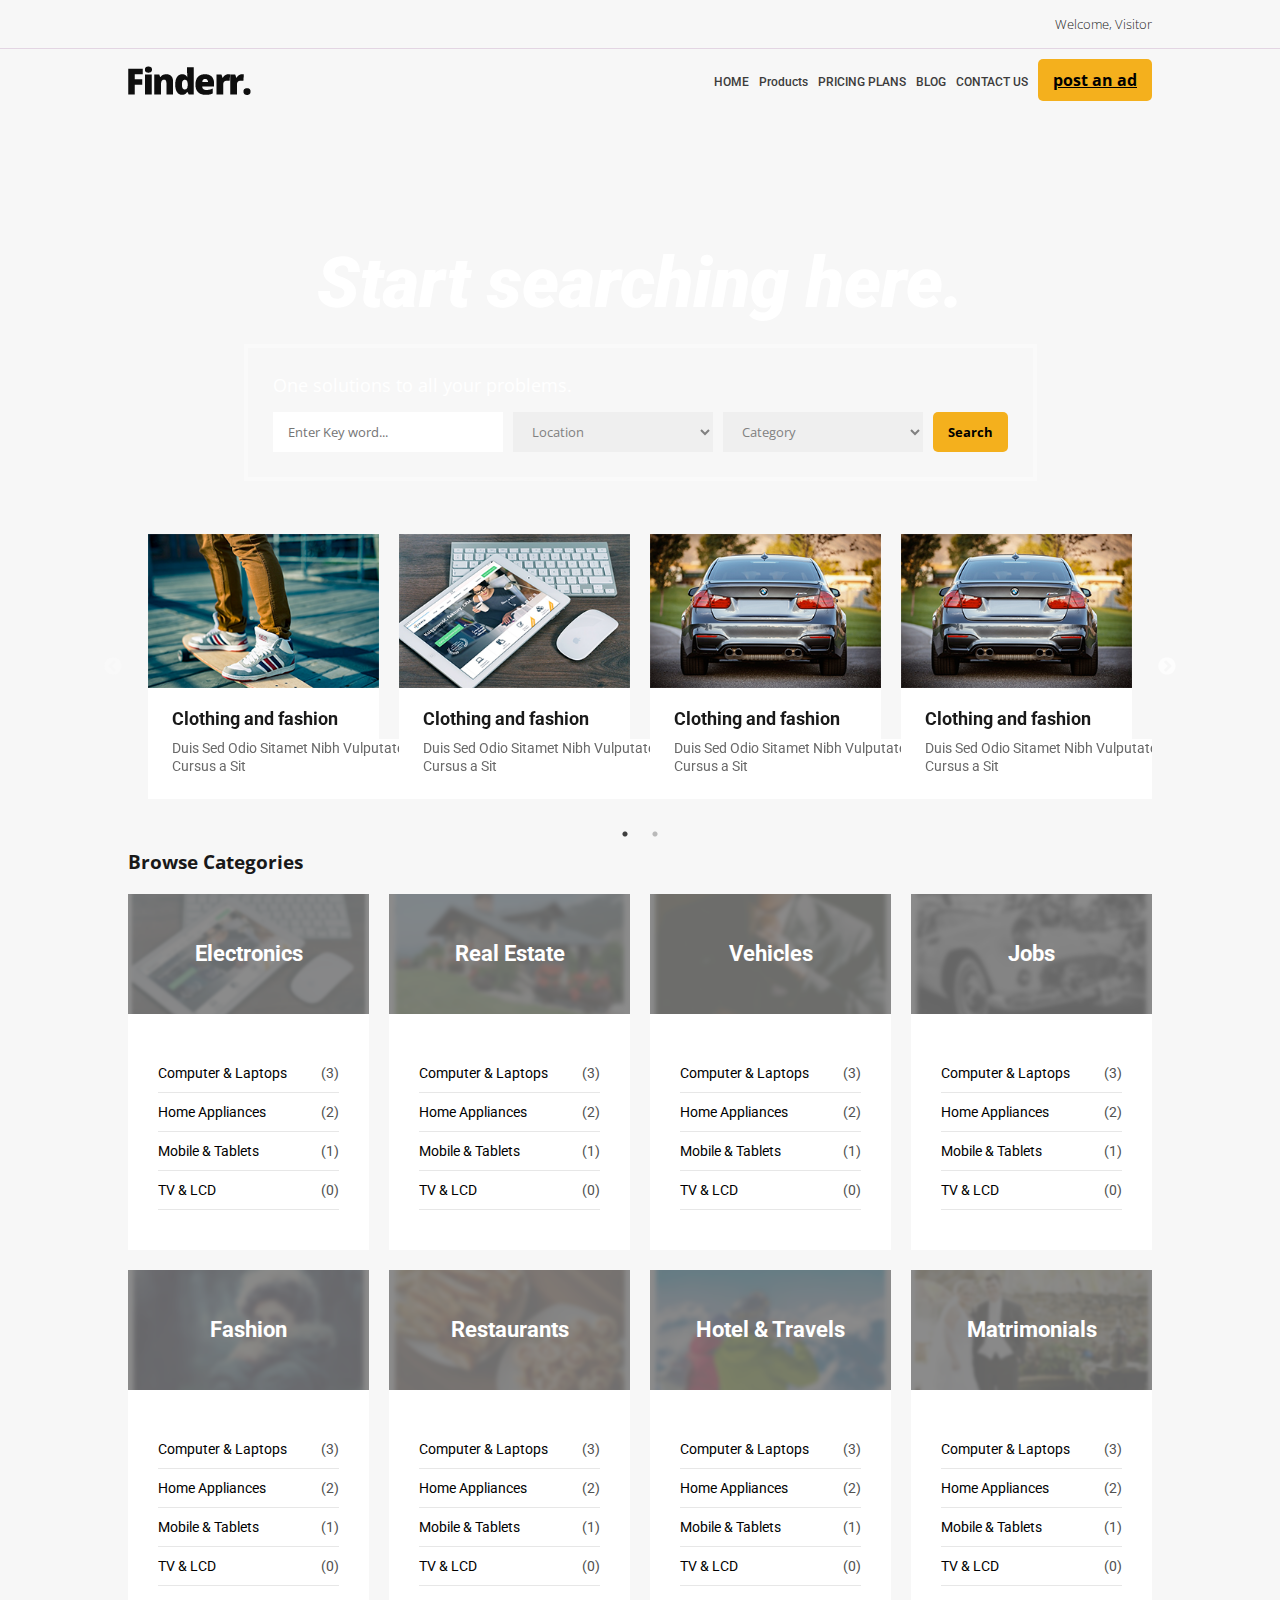
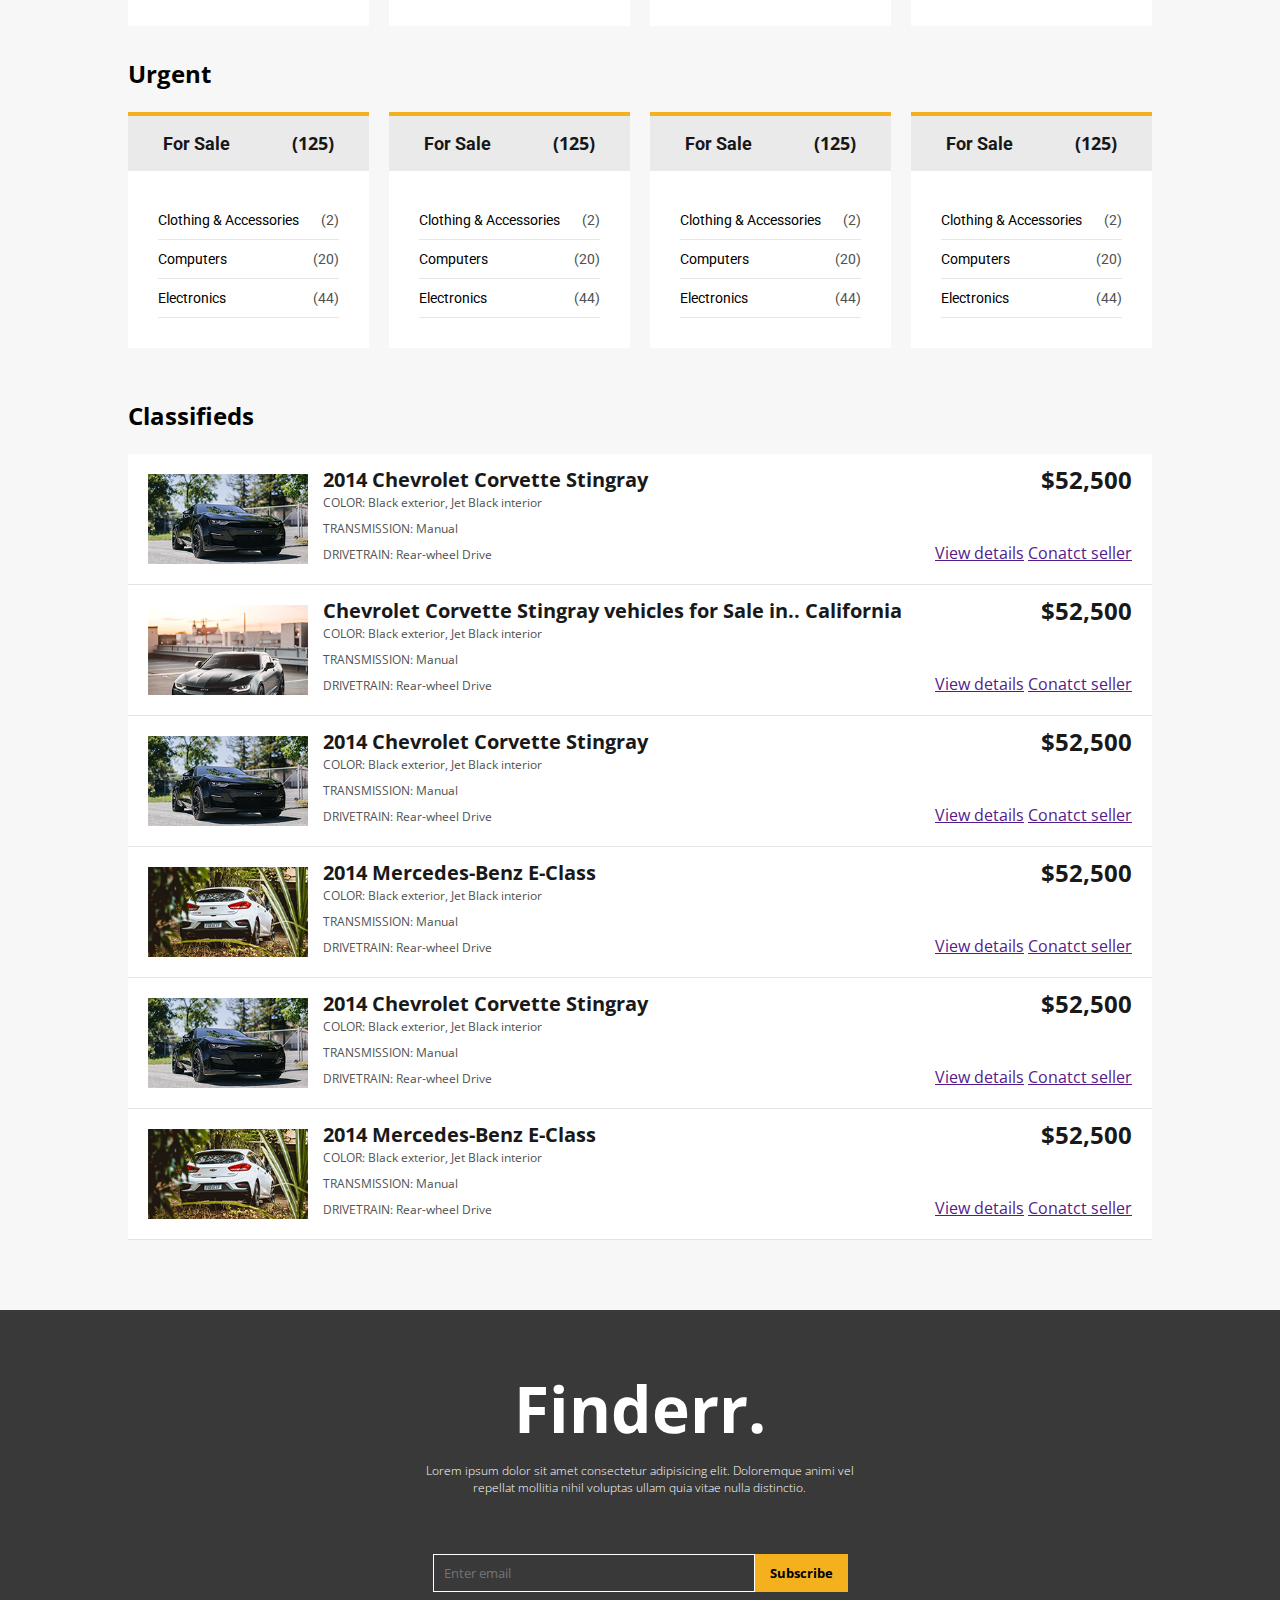
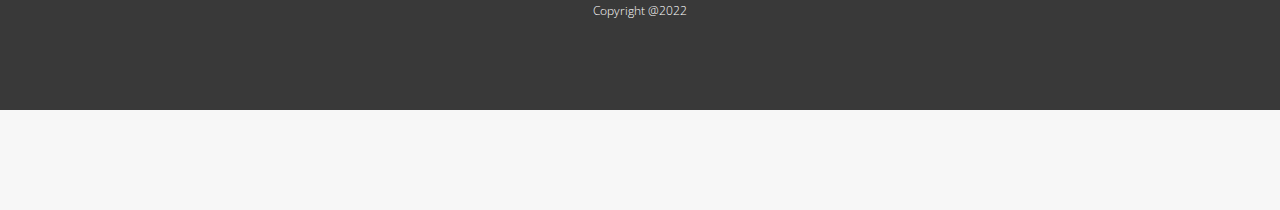
==== index.html @ 091711f7 "add contact us and pricing page" ====
<!DOCTYPE html>
<html lang="en">

<head>
    <meta charset="UTF-8">
    <meta http-equiv="X-UA-Compatible" content="IE=edge">
    <meta name="viewport" content="width=device-width, initial-scale=1.0">
    <link rel="stylesheet" href="https://cdnjs.cloudflare.com/ajax/libs/font-awesome/6.2.1/css/all.min.css"
        integrity="sha512-MV7K8+y+gLIBoVD59lQIYicR65iaqukzvf/nwasF0nqhPay5w/9lJmVM2hMDcnK1OnMGCdVK+iQrJ7lzPJQd1w=="
        crossorigin="anonymous" referrerpolicy="no-referrer" />
    <link rel="stylesheet" href="style.css">
    <link rel="preconnect" href="https://fonts.googleapis.com">
    <link rel="preconnect" href="https://fonts.gstatic.com" crossorigin>
    <link href="https://fonts.googleapis.com/css2?family=Open+Sans:ital,wght@0,400;0,700;1,700&display=swap"
        rel="stylesheet">
    <link rel="preconnect" href="https://fonts.googleapis.com">
    <link rel="preconnect" href="https://fonts.gstatic.com" crossorigin>
    <link
        href="https://fonts.googleapis.com/css2?family=Open+Sans:ital,wght@0,400;0,700;1,700&family=Roboto:ital,wght@0,400;0,500;1,900&display=swap"
        rel="stylesheet">
    <link rel="stylesheet" type="text/css" href="slick/slick.css" />
    <link rel="stylesheet" type="text/css" href="slick/slick-theme.css" />
    <link rel="stylesheet" href="https://cdnjs.cloudflare.com/ajax/libs/font-awesome/6.2.1/css/all.min.css" integrity="sha512-MV7K8+y+gLIBoVD59lQIYicR65iaqukzvf/nwasF0nqhPay5w/9lJmVM2hMDcnK1OnMGCdVK+iQrJ7lzPJQd1w==" crossorigin="anonymous" referrerpolicy="no-referrer" />
    <script src="script.js"></script>
    <title>Document</title>
</head>

<body>
    <header class="">
        <div class="upperHeader flex container flexCenter">
            <div class="icons flex flexgap10">
                <a href=""><i class="fa-brands fa-facebook-f"></i></a>
                <a href=""><i class="fa-brands fa-twitter"></i></a>
                <a href=""><i class="fa-brands fa-google-plus-g"></i></a>
                <a href=""><i class="fa-brands fa-linkedin-in"></i></a>
                <a href=""><i class="fa-brands fa-instagram"></i></a>
                <a href=""><i class="fa-brands fa-youtube"></i></a>
            </div>
            <div class="actions flex flexgap10 flexCenter">
                <span>Welcome, Visitor</span>
            </div>
        </div>
        <hr>
        <div class="bottomHeader flex container flexCenter">
            <img src="./images/Classified.png" alt="">
            <nav class="flex flexgap10 flexCenter">
                <ul class="flex liststyleNone flexgap10">
                    <li><a href="index.html">HOME</a></li>
                    <li><a href="products.html">Products</a></li>
                    <li><a href="pricingPlans.html">PRICING PLANS</a></li>
                    <li><a href="./blog.html">BLOG</a></li>
                    <li><a href="./contactUs.html">CONTACT US</a></li>
                </ul>
                <a class="primaryButton" href="./postAnAd.html">post an ad</a>
            </nav>
        </div>
    </header>
    <div class="banner">
        <h1>Start searching here.</h1>
        <div>
            <h4>One solutions to all your problems.</h4>
            <div class="flex flexgap10">
                <input placeholder="Enter Key word..." type="text">
                <select aria-placeholder="" name="" id="">
                    <option value="" selected>Location</option>
                </select>
                <select aria-placeholder="" name="" id="">
                    <option value="" selected>Category</option>
                </select>
                <button class="primaryButton">Search</button>
            </div>
        </div>
    </div>
    <div class="sliderContainer container">
        <div class="single-item">
            <div>
                <img src="./images/Layer 281.png" alt="">
                <h3>Clothing and fashion</h3>
                <p>Duis Sed Odio Sitamet Nibh Vulputate Cursus a Sit </p>
            </div>
            <div>
                <img src="./images/Layer 283.png" alt="">
                <h3>Clothing and fashion</h3>
                <p>Duis Sed Odio Sitamet Nibh Vulputate Cursus a Sit </p>
            </div>
            <div>
                <img src="./images/Layer 284.png" alt="">
                <h3>Clothing and fashion</h3>
                <p>Duis Sed Odio Sitamet Nibh Vulputate Cursus a Sit </p>
            </div>

            <div>
                <img src="./images/Layer 284.png" alt="">
                <h3>Clothing and fashion</h3>
                <p>Duis Sed Odio Sitamet Nibh Vulputate Cursus a Sit </p>
            </div>

            <div>
                <img src="./images/Layer 284.png" alt="">
                <h3>Clothing and fashion</h3>
                <p>Duis Sed Odio Sitamet Nibh Vulputate Cursus a Sit </p>
            </div>
        </div>
    </div>

    <div class="categories container">
        <h3>Browse Categories</h3>
        <div class="items">
            <div class="item">
                <div>
                    <div class="blur"></div>
                    Electronics
                </div>
                <h4>Computer & Laptops<span>(3)</span></h4>
                <h4>Home Appliances<span>(2)</span></h4>
                <h4>Mobile & Tablets<span>(1)</span></h4>
                <h4>TV & LCD<span>(0)</span></h4>
            </div>
            <div class="item">
                <div>
                    <div class="blur"></div>
                    Real Estate
                </div>
                <h4>Computer & Laptops<span>(3)</span></h4>
                <h4>Home Appliances<span>(2)</span></h4>
                <h4>Mobile & Tablets<span>(1)</span></h4>
                <h4>TV & LCD<span>(0)</span></h4>
            </div>
            <div class="item">
                <div>
                    <div class="blur"></div>
                    Vehicles
                </div>
                <h4>Computer & Laptops<span>(3)</span></h4>
                <h4>Home Appliances<span>(2)</span></h4>
                <h4>Mobile & Tablets<span>(1)</span></h4>
                <h4>TV & LCD<span>(0)</span></h4>
            </div>
            <div class="item">
                <div>
                    <div class="blur"></div>
                    Jobs
                </div>
                <h4>Computer & Laptops<span>(3)</span></h4>
                <h4>Home Appliances<span>(2)</span></h4>
                <h4>Mobile & Tablets<span>(1)</span></h4>
                <h4>TV & LCD<span>(0)</span></h4>
            </div>
            <div class="item">
                <div>
                    <div class="blur"></div>
                    Fashion
                </div>
                <h4>Computer & Laptops<span>(3)</span></h4>
                <h4>Home Appliances<span>(2)</span></h4>
                <h4>Mobile & Tablets<span>(1)</span></h4>
                <h4>TV & LCD<span>(0)</span></h4>
            </div>
            <div class="item">
                <div>
                    <div class="blur"></div>
                    Restaurants
                </div>
                <h4>Computer & Laptops<span>(3)</span></h4>
                <h4>Home Appliances<span>(2)</span></h4>
                <h4>Mobile & Tablets<span>(1)</span></h4>
                <h4>TV & LCD<span>(0)</span></h4>
            </div>
            <div class="item">
                <div>
                    <div class="blur"></div>
                    Hotel & Travels
                </div>
                <h4>Computer & Laptops<span>(3)</span></h4>
                <h4>Home Appliances<span>(2)</span></h4>
                <h4>Mobile & Tablets<span>(1)</span></h4>
                <h4>TV & LCD<span>(0)</span></h4>
            </div>
            <div class="item">
                <div>
                    <div class="blur"></div>
                    Matrimonials
                </div>
                <h4>Computer & Laptops<span>(3)</span></h4>
                <h4>Home Appliances<span>(2)</span></h4>
                <h4>Mobile & Tablets<span>(1)</span></h4>
                <h4>TV & LCD<span>(0)</span></h4>
            </div>
        </div>
  
        
    </div>
    <div class="urgent container">
        <h3>Urgent</h3>
        <div class="items">
          <div>
            <h4>For Sale<span>(125)</span></h4>
            <h5>Clothing & Accessories<span>(2)</span></h5>
            <h5>Computers<span>(20)</span></h5>
            <h5>Electronics<span>(44)</span></h5>
          </div>
          <div>
            <h4>For Sale<span>(125)</span></h4>
            <h5>Clothing & Accessories<span>(2)</span></h5>
            <h5>Computers<span>(20)</span></h5>
            <h5>Electronics<span>(44)</span></h5>
          </div>
          <div>
            <h4>For Sale<span>(125)</span></h4>
            <h5>Clothing & Accessories<span>(2)</span></h5>
            <h5>Computers<span>(20)</span></h5>
            <h5>Electronics<span>(44)</span></h5>
          </div>
          <div>
            <h4>For Sale<span>(125)</span></h4>
            <h5>Clothing & Accessories<span>(2)</span></h5>
            <h5>Computers<span>(20)</span></h5>
            <h5>Electronics<span>(44)</span></h5>
          </div>
        </div>
    </div>

    <div class="classifieds container">
<div class="classifiedsHeader">
   <h4>Classifieds</h4> 
</div>
<div class="items">
    <div>
        <img src="./images/giorgio-trovato-DLU_5_bfAyA-unsplash.png" alt="">
        <div class="description">
            <h5>2014 Chevrolet Corvette Stingray</h5>
            <span>COLOR: Black exterior, Jet Black interior</span>
            <span>TRANSMISSION: Manual</span>
            <span>DRIVETRAIN: Rear-wheel Drive</span>
        </div>
        <div class="details">
            <span class="">$52,500</span>
            <div class="rates">
                <i class="fa-regular fa-star"></i>
                <i class="fa-regular fa-star"></i>
                <i class="fa-regular fa-star"></i>
            </div>
            <div class="links">
                <a href="">View details</a>
                <a href="">Conatct seller</a>
            </div>
        </div>
    </div>
    <div>
        <img src="./images/martin-katler-0Sm-GWb_Zzw-unsplash.png" alt="">
        <div class="description">
            <h5>Chevrolet Corvette Stingray vehicles for Sale in.. California</h5>
            <span>COLOR: Black exterior, Jet Black interior</span>
            <span>TRANSMISSION: Manual</span>
            <span>DRIVETRAIN: Rear-wheel Drive</span>
        </div>
        <div class="details">
            <span class="">$52,500</span>
            <div class="rates">
                <i class="fa-regular fa-star"></i>
                <i class="fa-regular fa-star"></i>
                <i class="fa-regular fa-star"></i>
            </div>
            <div class="links">
                <a href="">View details</a>
                <a href="">Conatct seller</a>
            </div>
        </div>
    </div>
    <div>
        <img src="./images/giorgio-trovato-DLU_5_bfAyA-unsplash.png" alt="">
        <div class="description">
            <h5>2014 Chevrolet Corvette Stingray</h5>
            <span>COLOR: Black exterior, Jet Black interior</span>
            <span>TRANSMISSION: Manual</span>
            <span>DRIVETRAIN: Rear-wheel Drive</span>
        </div>
        <div class="details">
            <span class="">$52,500</span>
            <div class="rates">
                <i class="fa-regular fa-star"></i>
                <i class="fa-regular fa-star"></i>
                <i class="fa-regular fa-star"></i>
            </div>
            <div class="links">
                <a href="">View details</a>
                <a href="">Conatct seller</a>
            </div>
        </div>
    </div>
    <div>
        <img src="./images/mauricio-sabino-DATq_xdyFhQ-unsplash (1).png" alt="">
        <div class="description">
            <h5>2014 Mercedes-Benz E-Class</h5>
            <span>COLOR: Black exterior, Jet Black interior</span>
            <span>TRANSMISSION: Manual</span>
            <span>DRIVETRAIN: Rear-wheel Drive</span>
        </div>
        <div class="details">
            <span class="">$52,500</span>
            <div class="rates">
                <i class="fa-regular fa-star"></i>
                <i class="fa-regular fa-star"></i>
                <i class="fa-regular fa-star"></i>
            </div>
            <div class="links">
                <a href="">View details</a>
                <a href="">Conatct seller</a>
            </div>
        </div>
    </div>
    <div>
        <img src="./images/giorgio-trovato-DLU_5_bfAyA-unsplash.png" alt="">
        <div class="description">
            <h5>2014 Chevrolet Corvette Stingray</h5>
            <span>COLOR: Black exterior, Jet Black interior</span>
            <span>TRANSMISSION: Manual</span>
            <span>DRIVETRAIN: Rear-wheel Drive</span>
        </div>
        <div class="details">
            <span class="">$52,500</span>
            <div class="rates">
                <i class="fa-regular fa-star"></i>
                <i class="fa-regular fa-star"></i>
                <i class="fa-regular fa-star"></i>
                <i class="fa-solid fa-star"></i>
            </div>
            <div class="links">
                <a href="">View details</a>
                <a href="">Conatct seller</a>
            </div>
        </div>
    </div>
    <div>
        <img src="./images/mauricio-sabino-DATq_xdyFhQ-unsplash (1).png" alt="">
        <div class="description">
            <h5>2014 Mercedes-Benz E-Class</h5>
            <span>COLOR: Black exterior, Jet Black interior</span>
            <span>TRANSMISSION: Manual</span>
            <span>DRIVETRAIN: Rear-wheel Drive</span>
        </div>
        <div class="details">
            <span class="">$52,500</span>
            <div class="rates">
                <i class="fa-regular fa-star"></i>
                <i class="fa-regular fa-star"></i>
                <i class="fa-regular fa-star"></i>
            </div>
            <div class="links">
                <a href="">View details</a>
                <a href="">Conatct seller</a>
            </div>
        </div>
    </div>

</div>
    </div>
     <footer>

        <h1>Finderr.</h1>
        <p>Lorem ipsum dolor sit amet consectetur adipisicing elit. Doloremque animi vel repellat mollitia nihil voluptas ullam quia vitae nulla distinctio.</p>
        <div>
            <a href=""><i class="fa-brands fa-facebook-f"></i></a>
            <a href=""><i class="fa-brands fa-twitter"></i></a>
            <a href=""><i class="fa-brands fa-google-plus-g"></i></a>
            <a href=""><i class="fa-brands fa-linkedin-in"></i></a>
            <a href=""><i class="fa-brands fa-instagram"></i></a>
            <a href=""><i class="fa-brands fa-youtube"></i></a>
        </div>
        <div class="inputContainer">
            <input type="text" placeholder="Enter email">
            <button class="primaryButton">Subscribe</button>
        </div>
        <p>Copyright @2022</p>
     </footer>

    <script src="http://ajax.googleapis.com/ajax/libs/jquery/1.7.1/jquery.min.js" type="text/javascript"></script>
    <script type="text/javascript" src="slick/slick.min.js"></script>
    <script>
        $(document).ready(function () {
            $('.single-item').slick(
                {
                    dots: true,
                    infinite: false,
                    speed: 300,
                    slidesToShow: 4,
                    slidesToScroll: 4,
                }
            );
        });
    </script>
</body>

</html>
---- style.css ----
@import url('https://fonts.googleapis.com/css?family=Muli&display=swap');
@import url('https://fonts.googleapis.com/css?family=Quicksand&display=swap');

* {
    margin: 0;
    padding: 0;
    font-family: "Open Sans";
}

body {
    background-color: #f7f7f7;
}

.flex {
    display: flex;
    justify-content: space-between;
}

.flexCenter {
    align-items: center;
}

.container {
    width: 80%;
    margin: auto;
}

.sliderContainer {
    position: relative;
}

.liststyleNone {
    list-style: none
}

.flexgap10 {
    gap: 10px;
}

.swiper {
    width: 600px;
    height: 300px;
}

.banner {
    display: flex;
    flex-direction: column;
    align-items: center;
    justify-content: center;
    background-image: url("./images/pexels-anni-roenkae-2457317\ \(1\).png");
    background-position: center;
    background-repeat: no-repeat;
    background-size: cover;
    min-height: 500px;
    padding-bottom: 103px;
}

.banner>div {
    border: 4px solid rgba(255, 255, 255, 0.4);
    padding: 25px;
}

.banner>div h4 {
    color: #fff;
}

.banner h1 {
    color: #fff;
    font-weight: 900;
    font-style: italic;
    font-family: "Roboto";
    font-size: 70px;
    margin-bottom: 20px;
}

.upperHeader {
    padding: 15px 0;
}

.upperHeader .actions a {
    border-left: 1px solid #dcdcdc;
    padding: 0 15px;
    font-size: 13px;
    color: #1f1f1f;
    font-weight: 300;
    text-decoration: none;
}

.upperHeader i {
    color: #1f1f1f;
    font-size: 0.8rem;
}

.upperHeader i:hover {
    color: #139c9e;
}

.upperHeader span {
    font-size: 13px;
    color: #1f1f1f;
    font-weight: 300;
}

.upperHeader a:hover {
    color: #139c9e;
}

.bottomHeader {
    padding: 10px 0;
}

hr {
    height: 1px;
    background: #dcdc;
    border: none;
}

.primaryButton {
    background: #f4b01d;
    color: black;
    border-radius: 5px;
    padding: 10px 15px;
    border: none;
    outline: none;
    font-weight: bold;
}

.banner input,
select {
    width: 200px;
    font-size: 13px;
    color: #818181;
    font-weight: 400;
    font-family: "Open Sans";
    padding: 10px 15px;
    border: none;
    outline: none;
}

.banner h4 {
    font-size: 18px;
    color: #ffffff;
    font-weight: 400;
    font-family: "Open Sans";
    margin-bottom: 15px;
}


nav ul li a {
    font-size: 12px;
    color: #3c3c3c;
    font-weight: 500;
    font-family: "Roboto";
    text-decoration: none;
}

nav ul li a:hover {
    color: #139c9e;
}

.sliderContainer {
    margin-top: -200px;
}

.single-item {
    display: flex;
    gap: 20px;
}

.single-item>div {
    padding: 10px;
}

.single-item>div img {
    width: 100%;

}

.slick-slide {
    padding: 10px !important
}

.single-item>div h3 {
    font-size: 18px;
    color: #191919;
    font-weight: 700;
    font-family: "Roboto";
    padding-left: 24px;
    padding-top: 20px;
    padding-bottom: 10px;
    background-color: white;
}

.single-item>div p {
    width: 237px;
    height: 40px;
    font-size: 14px;
    line-height: 18px;
    color: #696969;
    font-weight: 400;
    font-family: "Roboto";
    padding-left: 24px;
    background: #fff;
    padding-bottom: 20px;
}

.categories .items {
    display: grid;
    grid-template-columns: repeat(4, 1fr);
    gap: 20px;
}

.categories>h3 {
    color: #191919;
    font-weight: 700;
    font-family: "Open Sans";
    margin-bottom: 20px;
}

.categories .items .item {
    padding-bottom: 40px;
    background: #fff;
}

.categories .items .item h4 {
    font-size: 14px;
    line-height: 38px;
    color: #000000;
    font-weight: 400;
    font-family: "Roboto";
    display: flex;
    justify-content: space-between;
    border-bottom: 1px solid #e7e7e7;
    margin: 0 30px;
}

.categories .items .item h4 span {
    font-size: 14px;
    line-height: 38px;
    color: #515151;
    font-weight: 400;
    font-family: "Roboto";
}

.categories .items .item>div {
    height: 120px;
    background-position: center;
    background-size: cover;
    display: flex;
    align-items: center;
    justify-content: center;
    font-size: 22px;
    line-height: 56px;
    color: #ffffff;
    font-weight: 700;
    font-family: "Roboto";
    box-shadow: inset 0 0 0 2000px #21212185;
    margin-bottom: 40px;
    position: relative;
}

.blur {
    filter: blur(8px);
    -webkit-filter: blur(5px);
    position: absolute;
    width: 100%;
    height: 100%;

}

.categories .items>div:nth-child(8)>div {
    background-image: url('./images/Layer\ 3190.png');
}

.categories .items>div:nth-child(7)>div {
    background-image: url('./images/Layer\ 318\ \(1\).png');
}


.categories .items>div:nth-child(6)>div {
    background-image: url('./images/Layer\ 3170.png');
}

.categories .items>div:nth-child(5)>div {
    background-image: url('./images/Layer\ 3160.png');
}

.categories .items>div:nth-child(4)>div {
    background-image: url('./images/Layer\ 315.png');
}

.categories .items>div:nth-child(3)>div {
    background-image: url('./images/Layer\ 320.png');
}

.categories .items>div:nth-child(2)>div {
    background-image: url('./images/Layer\ 314.png');
}

.categories .items>div:nth-child(1)>div {
    background-image: url('./images/Layer\ 291.png');
}

.urgent .items {
    display: grid;
    grid-template-columns: repeat(4, 1fr);
    gap: 20px;
}

.urgent>h3 {
    font-size: 24px;
    line-height: 56px;
    color: #000000;
    font-weight: 700;
    font-family: "Open Sans";
    margin-bottom: 10px;
    margin-top: 20px;
}

.urgent .items>div {
    background: #fff;
    padding-bottom: 30px;
}

.urgent .items>div h4 {
    font-size: 18px;
    line-height: 55px;
    color: #171717;
    font-weight: 700;
    font-family: "Roboto";
    display: flex;
    justify-content: space-between;
    border-top: 4px solid #f4b01d;
    background: #aaaaaa3f;
    padding: 0 35px;
    margin-bottom: 30px;
}

.urgent .items>div h5 {
    font-size: 14px;
    line-height: 38px;
    color: #000000;
    font-weight: 400;
    font-family: "Roboto";
    display: flex;
    justify-content: space-between;
    border-bottom: 1px solid #e7e7e7;
    margin: 0 30px;
}

.urgent .items>div h5 span {
    font-size: 14px;
    line-height: 38px;
    color: #515151;
    font-weight: 400;
    font-family: "Roboto";
}

.classifieds .items>div {
    display: flex;
    padding: 20px;
    background: #fff;
    border-bottom: 1px solid #81818136;
}

.classifieds .items>div img {
    width: 160px;
    height: 90px;
    object-fit: cover;
    object-position: center;
}


.classifieds .items>div .details {
    margin-left: auto;
    text-align: right;
    display: flex;
    flex-direction: column;
    justify-content: space-between;
    align-items: flex-end;
}

.classifieds .items>div .details >span  {
    font-size: 24px;
    line-height: 12px;
    color: #191919;
    font-weight: 700;
    font-family: "Open Sans";
    text-align: right;
}

.classifieds{
    margin-bottom: 70px;
}

.classifieds .items>div .description {
    display: flex;
    flex-direction: column;
    gap: 5px;
    margin-left: 15px;
    justify-content: space-between;
}

.classifieds .items>div .description span {
    font-size: 12px;
    line-height: 18px;
    color: #515151;
    font-weight: 400;
    font-family: "Open Sans";
}

.classifieds .items>div .description h5 {
    font-size: 20px;
    line-height: 12px;
    color: #191919;
    font-weight: 700;
    font-family: "Open Sans";
    text-align: right;
}

.classifiedsHeader{
    display: flex;
    justify-content: space-between;
    margin-top: 40px;
    margin-bottom: 10px;
}

.classifiedsHeader h4{
    font-size: 24px;
line-height: 56px;
color: #000000;
font-weight: 700;
font-family: "Open Sans";
text-align: center;
}

.classifiedsHeader >div{
    display: flex;
}

.classifiedsHeader >div button{
    width: 198px;
    height: 55px;
    background-color: #f4b01d;
    border: none;
    outline: none;
}

footer {
    background: #393939;
    height: 400px;
    display: flex;
    align-items: center;
    justify-content: center;
    flex-direction: column;
    margin-bottom: 100px;
}

footer >div{
    display: flex;

}

footer>div i{
    color: #fff;
    padding: 5px;
    font-size: 0.8rem;
    margin-bottom: 20px;
}

footer h1{
    font-size: 4rem;
    color: #fff;
    font-weight: bolder;
}

footer p{
    color: #fff;
    width: 36%;
    text-align: center;
    font-weight: lighter;
    font-size: 12px;
    margin-bottom: 36px;
    margin-top: 10px;
}

footer .inputContainer input {
border: 1px solid #fff;
color: #fff;
padding:5px 10px;
background: #393939;
outline: none;
width: 300px;
}

footer .inputContainer button{
border-radius: 0;
}

.pricingPlans >div {
display: grid;
grid-template-columns: repeat(3,1fr);
gap: 20px;
height: 300px;
padding: 30px;
margin: 50px 0;
}

.pricingPlans >div >div {
  display: flex;
  flex-direction: column;
  justify-content: center;
  align-items: center;
  box-shadow: rgba(100, 100, 111, 0.2) 0px 7px 29px 0px;
  padding: 30px;
}

.pricingPlans >div >div h4 {
    font-size: 2rem;
    margin-bottom: 15px;
  }

  .pricingPlans >div >div button {
    margin-top: 30px;
    cursor: pointer;
  }

  .contactUs{
    display: flex;
    flex-direction: column;
    align-items: flex-start;
    justify-content: start;
    gap: 5px;
    padding: 70px 0;
  }
  .contactUs input,textarea{
    margin-bottom: 10px;
    padding: 10px 5px;
    border: 1px solid #1f1f1f9e;
    border-radius: 5px;
    width: 50%;
  }
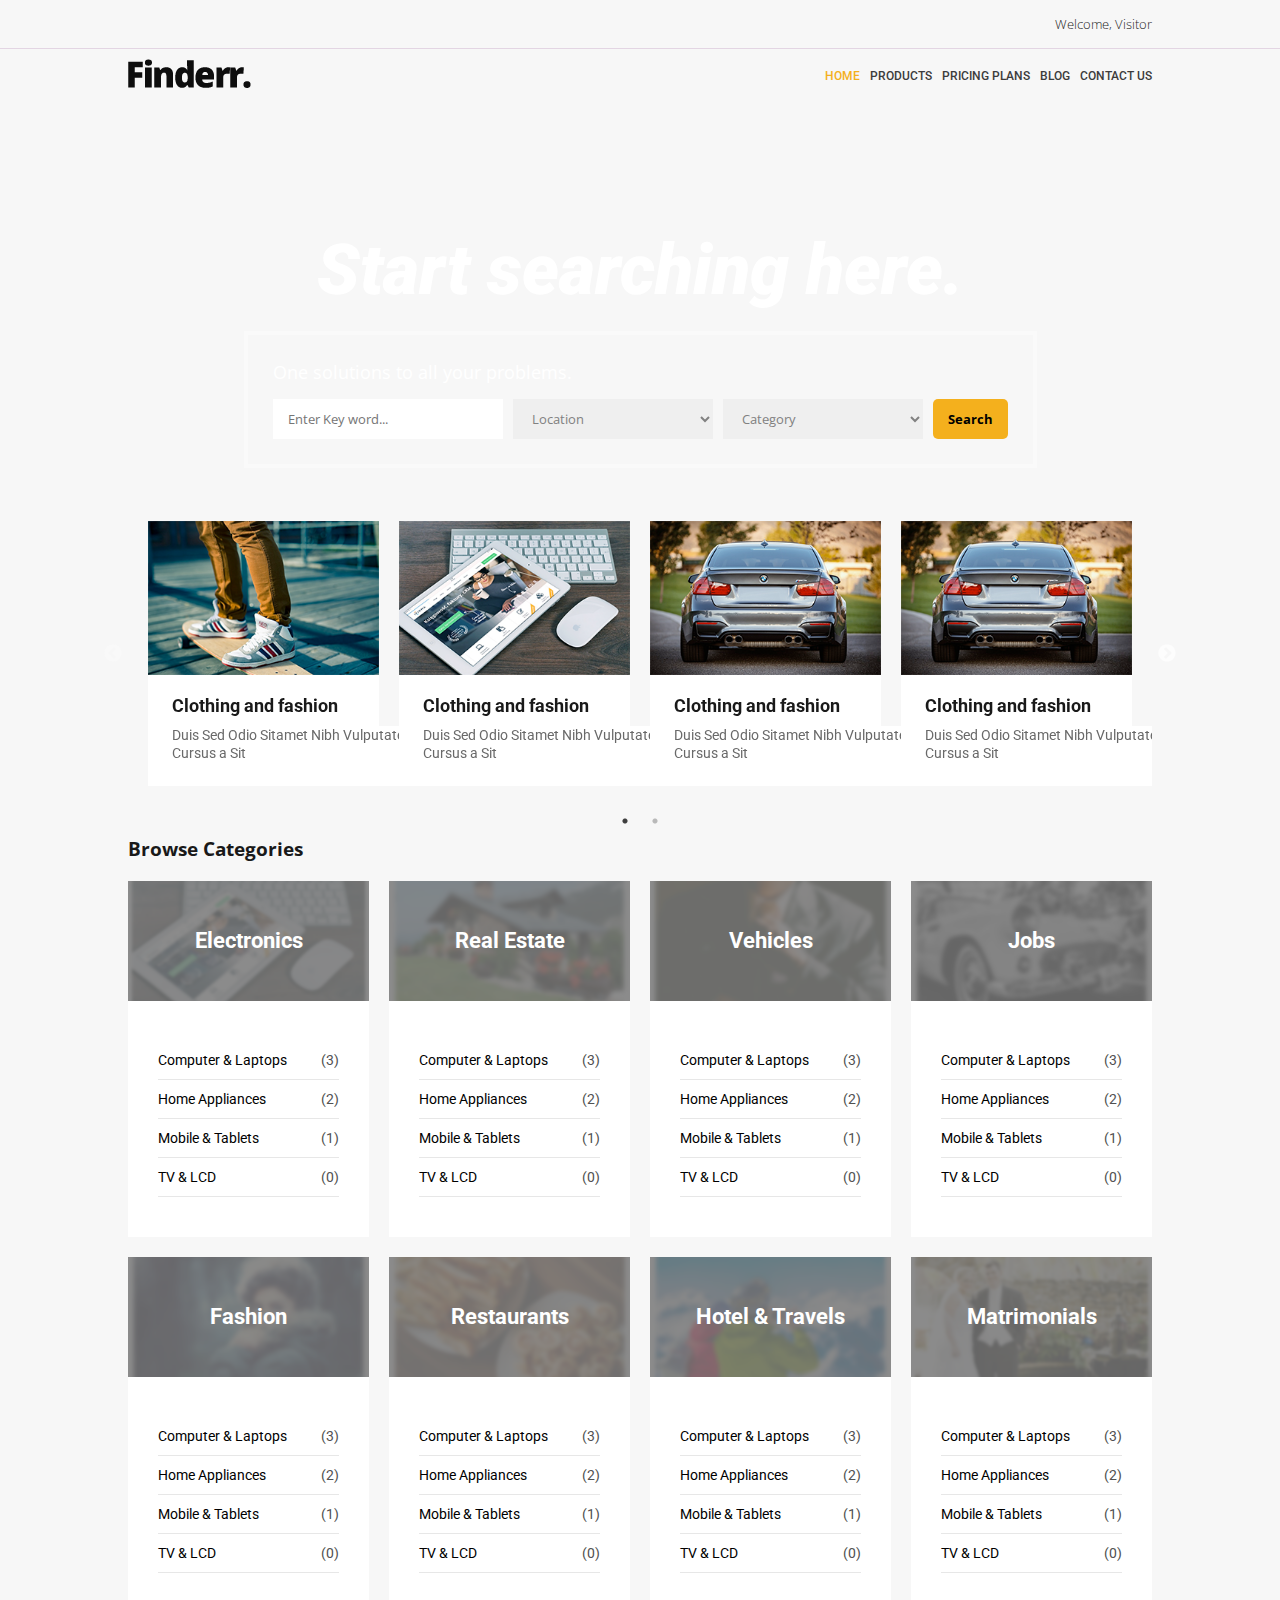
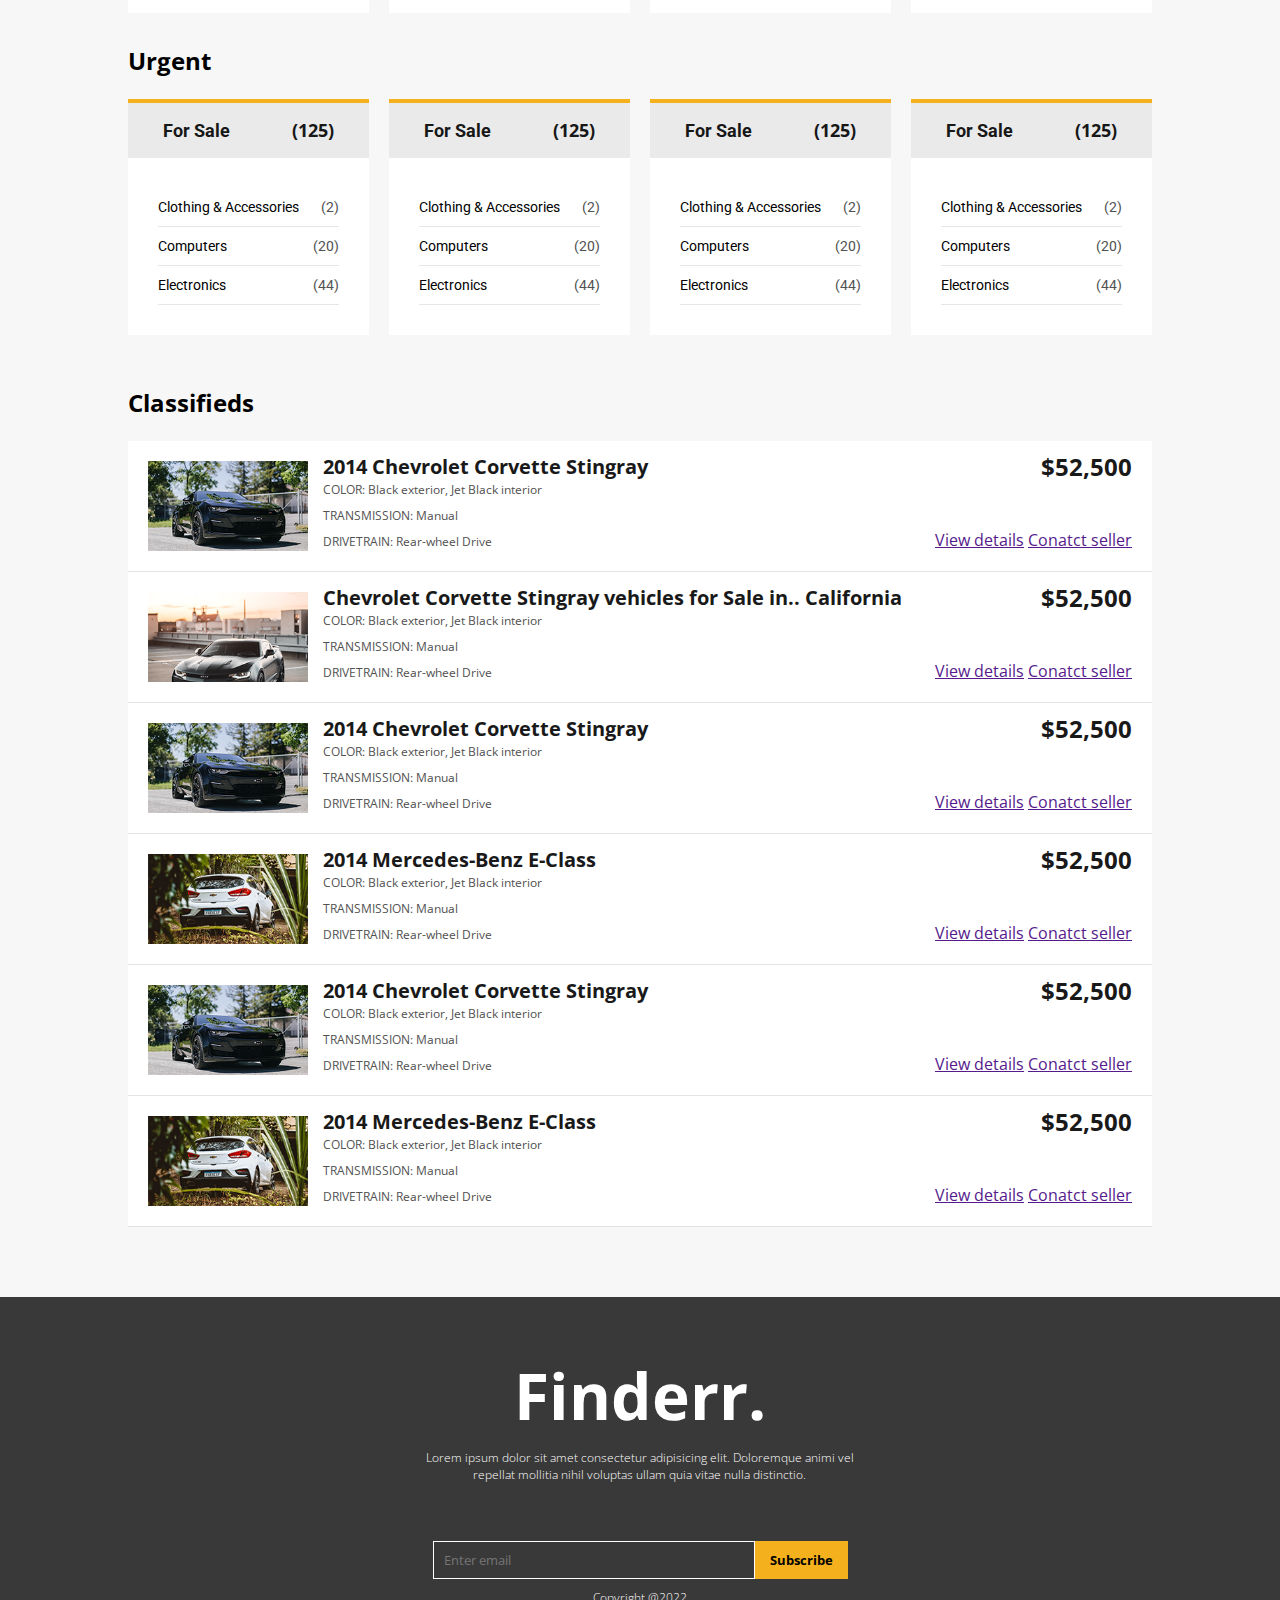
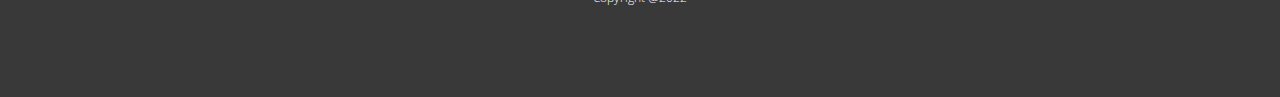
==== commit 5a6f2200: "add products page" ====
--- a/index.html
+++ b/index.html
@@ -45,13 +45,12 @@
             <img src="./images/Classified.png" alt="">
             <nav class="flex flexgap10 flexCenter">
                 <ul class="flex liststyleNone flexgap10">
-                    <li><a href="index.html">HOME</a></li>
-                    <li><a href="products.html">Products</a></li>
+                    <li><a class="active" href="index.html">HOME</a></li>
+                    <li><a href="products.html">PRODUCTS</a></li>
                     <li><a href="pricingPlans.html">PRICING PLANS</a></li>
                     <li><a href="./blog.html">BLOG</a></li>
                     <li><a href="./contactUs.html">CONTACT US</a></li>
                 </ul>
-                <a class="primaryButton" href="./postAnAd.html">post an ad</a>
             </nav>
         </div>
     </header>
--- a/style.css
+++ b/style.css
@@ -125,6 +125,10 @@
     font-weight: bold;
 }
 
+.active{
+    color: #f4b01d;
+}
+
 .banner input,
 select {
     width: 200px;
@@ -423,6 +427,7 @@
     justify-content: space-between;
     margin-top: 40px;
     margin-bottom: 10px;
+    align-items: center;
 }
 
 .classifiedsHeader h4{
@@ -453,7 +458,6 @@
     align-items: center;
     justify-content: center;
     flex-direction: column;
-    margin-bottom: 100px;
 }
 
 footer >div{
@@ -525,19 +529,42 @@
     cursor: pointer;
   }
 
-  .contactUs{
+  .contactUs {
+    display: flex;
+    align-items: center;
+    justify-content: space-between;
+    background: #fff;
+    border-radius: 10px;
+    padding: 0 40px;
+    margin: 25px auto;
+  }
+
+  .contactUs >div{
     display: flex;
     flex-direction: column;
     align-items: flex-start;
     justify-content: start;
     gap: 5px;
     padding: 70px 0;
+    width: 40%;
   }
   .contactUs input,textarea{
     margin-bottom: 10px;
     padding: 10px 5px;
     border: 1px solid #1f1f1f9e;
     border-radius: 5px;
-    width: 50%;
+    width: 100%;
   }
-  +  
+
+  #inputForSearch {
+    width: 200px;
+    font-size: 13px;
+    color: #818181;
+    font-weight: 400;
+    font-family: "Open Sans";
+    padding: 10px 15px;
+    border: none;
+    outline: none;
+    border: 2px solid #f4b01d;
+  }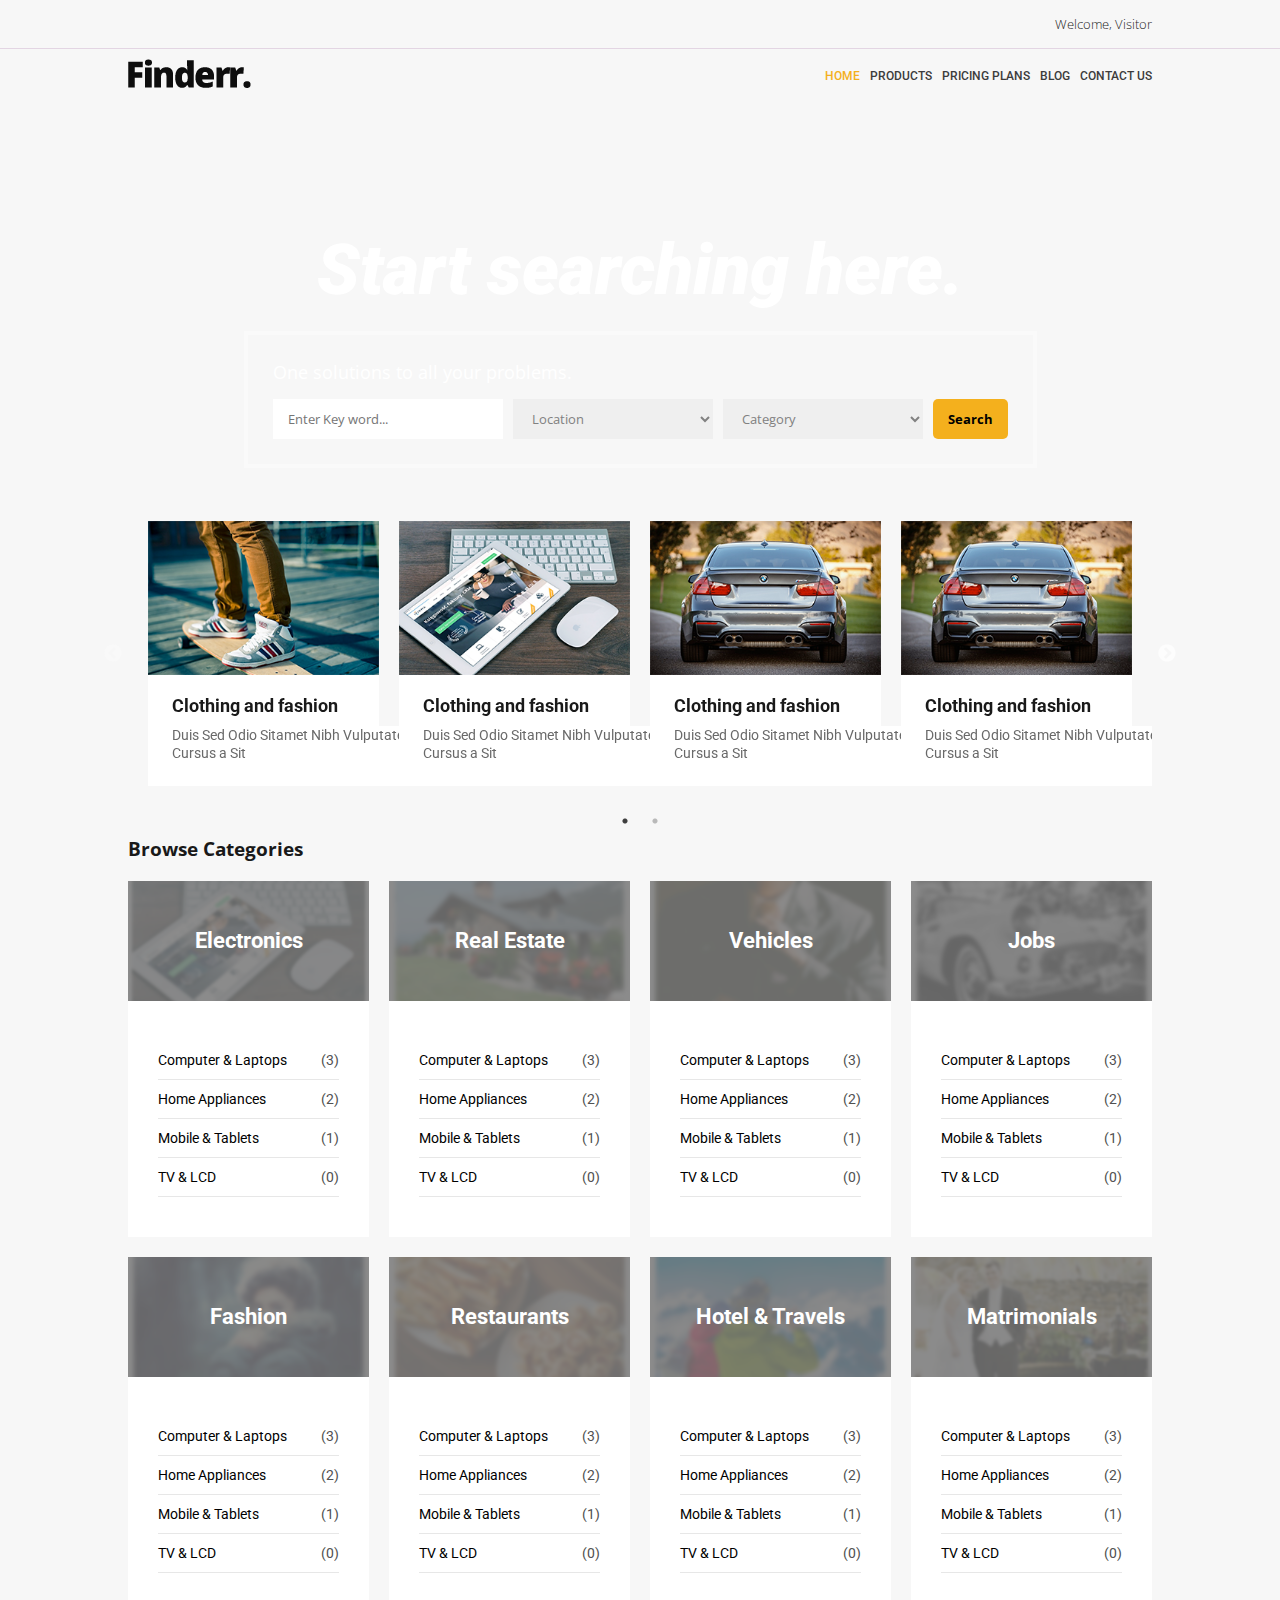
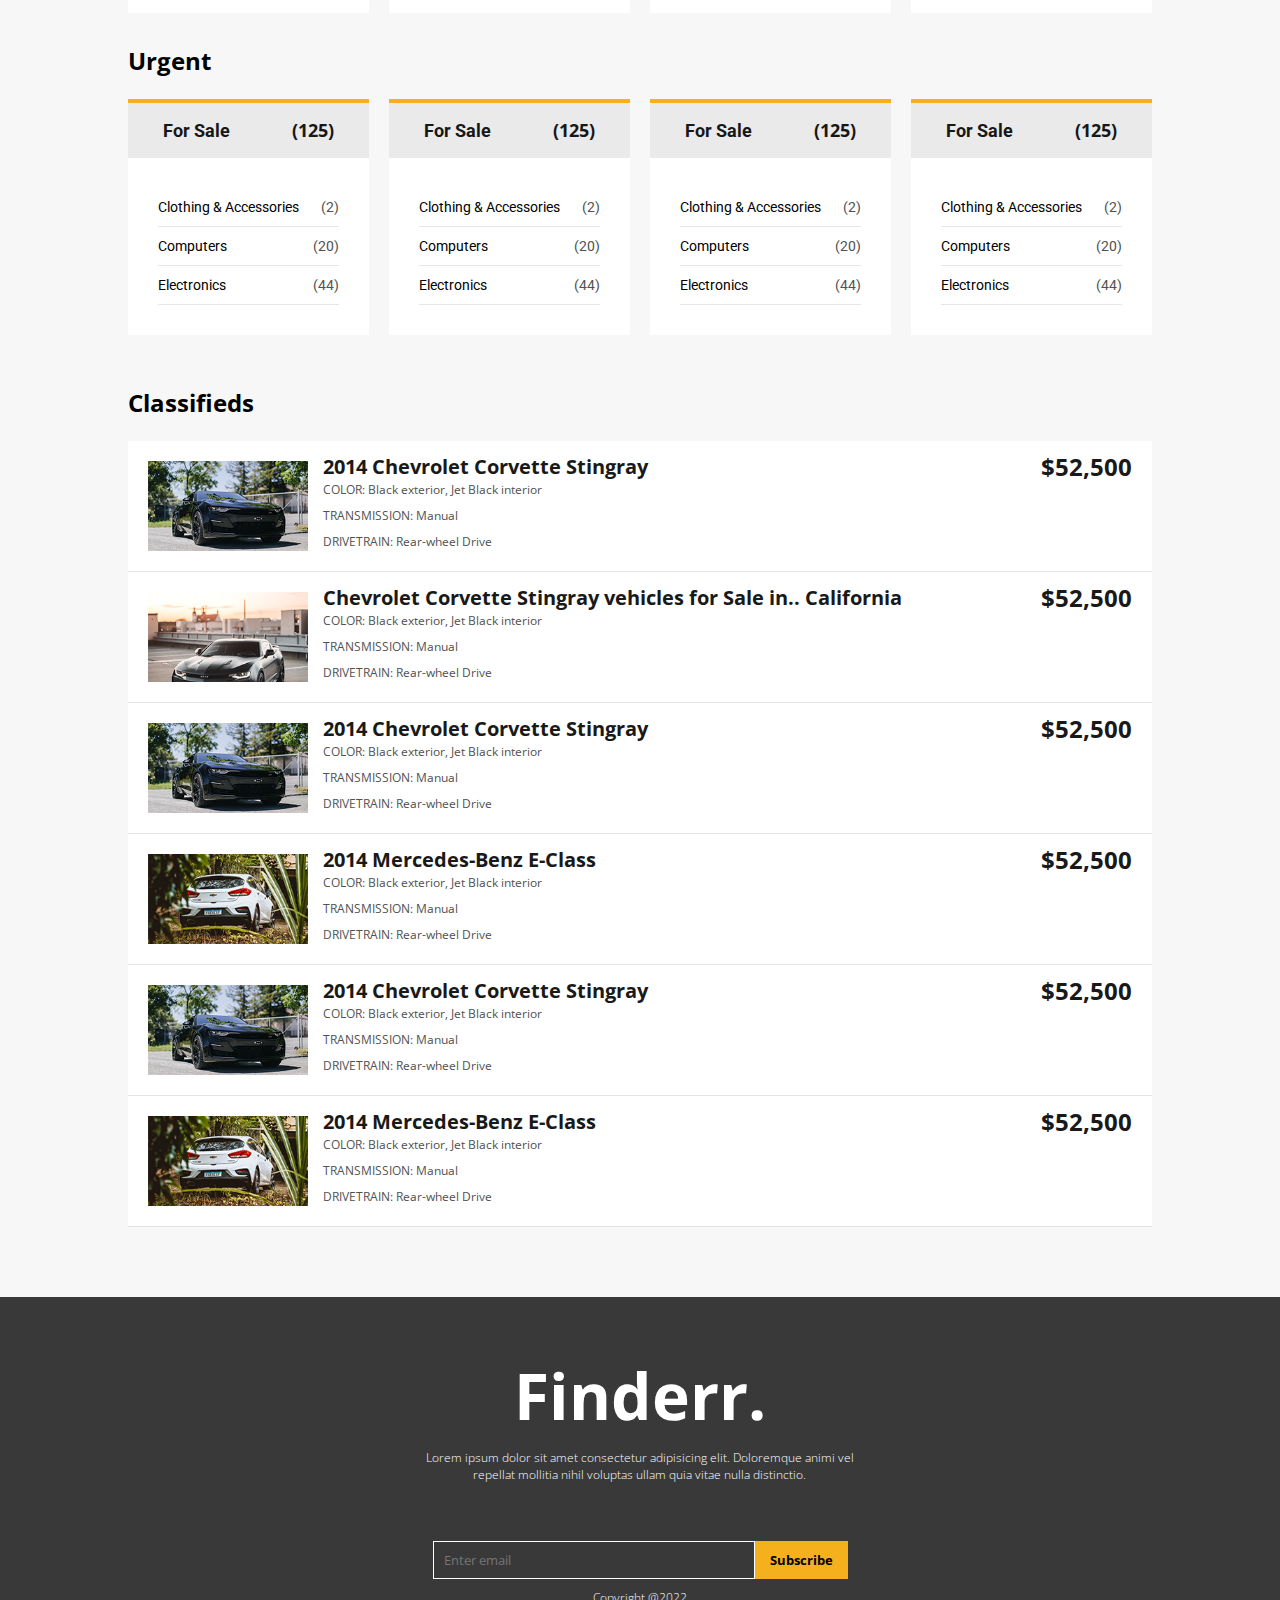
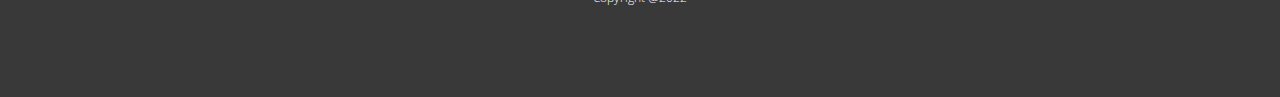
==== commit 751d6cb1: "add a search input at products" ====
--- a/index.html
+++ b/index.html
@@ -218,142 +218,197 @@
           </div>
         </div>
     </div>
-
     <div class="classifieds container">
-<div class="classifiedsHeader">
-   <h4>Classifieds</h4> 
-</div>
-<div class="items">
-    <div>
-        <img src="./images/giorgio-trovato-DLU_5_bfAyA-unsplash.png" alt="">
-        <div class="description">
-            <h5>2014 Chevrolet Corvette Stingray</h5>
-            <span>COLOR: Black exterior, Jet Black interior</span>
-            <span>TRANSMISSION: Manual</span>
-            <span>DRIVETRAIN: Rear-wheel Drive</span>
-        </div>
-        <div class="details">
-            <span class="">$52,500</span>
-            <div class="rates">
-                <i class="fa-regular fa-star"></i>
-                <i class="fa-regular fa-star"></i>
-                <i class="fa-regular fa-star"></i>
-            </div>
-            <div class="links">
-                <a href="">View details</a>
-                <a href="">Conatct seller</a>
-            </div>
-        </div>
-    </div>
-    <div>
-        <img src="./images/martin-katler-0Sm-GWb_Zzw-unsplash.png" alt="">
-        <div class="description">
-            <h5>Chevrolet Corvette Stingray vehicles for Sale in.. California</h5>
-            <span>COLOR: Black exterior, Jet Black interior</span>
-            <span>TRANSMISSION: Manual</span>
-            <span>DRIVETRAIN: Rear-wheel Drive</span>
-        </div>
-        <div class="details">
-            <span class="">$52,500</span>
-            <div class="rates">
-                <i class="fa-regular fa-star"></i>
-                <i class="fa-regular fa-star"></i>
-                <i class="fa-regular fa-star"></i>
-            </div>
-            <div class="links">
-                <a href="">View details</a>
-                <a href="">Conatct seller</a>
-            </div>
-        </div>
-    </div>
-    <div>
-        <img src="./images/giorgio-trovato-DLU_5_bfAyA-unsplash.png" alt="">
-        <div class="description">
-            <h5>2014 Chevrolet Corvette Stingray</h5>
-            <span>COLOR: Black exterior, Jet Black interior</span>
-            <span>TRANSMISSION: Manual</span>
-            <span>DRIVETRAIN: Rear-wheel Drive</span>
-        </div>
-        <div class="details">
-            <span class="">$52,500</span>
-            <div class="rates">
-                <i class="fa-regular fa-star"></i>
-                <i class="fa-regular fa-star"></i>
-                <i class="fa-regular fa-star"></i>
-            </div>
-            <div class="links">
-                <a href="">View details</a>
-                <a href="">Conatct seller</a>
-            </div>
-        </div>
-    </div>
-    <div>
-        <img src="./images/mauricio-sabino-DATq_xdyFhQ-unsplash (1).png" alt="">
-        <div class="description">
-            <h5>2014 Mercedes-Benz E-Class</h5>
-            <span>COLOR: Black exterior, Jet Black interior</span>
-            <span>TRANSMISSION: Manual</span>
-            <span>DRIVETRAIN: Rear-wheel Drive</span>
-        </div>
-        <div class="details">
-            <span class="">$52,500</span>
-            <div class="rates">
-                <i class="fa-regular fa-star"></i>
-                <i class="fa-regular fa-star"></i>
-                <i class="fa-regular fa-star"></i>
-            </div>
-            <div class="links">
-                <a href="">View details</a>
-                <a href="">Conatct seller</a>
-            </div>
-        </div>
-    </div>
-    <div>
-        <img src="./images/giorgio-trovato-DLU_5_bfAyA-unsplash.png" alt="">
-        <div class="description">
-            <h5>2014 Chevrolet Corvette Stingray</h5>
-            <span>COLOR: Black exterior, Jet Black interior</span>
-            <span>TRANSMISSION: Manual</span>
-            <span>DRIVETRAIN: Rear-wheel Drive</span>
-        </div>
-        <div class="details">
-            <span class="">$52,500</span>
-            <div class="rates">
-                <i class="fa-regular fa-star"></i>
-                <i class="fa-regular fa-star"></i>
-                <i class="fa-regular fa-star"></i>
-                <i class="fa-solid fa-star"></i>
-            </div>
-            <div class="links">
-                <a href="">View details</a>
-                <a href="">Conatct seller</a>
-            </div>
-        </div>
-    </div>
-    <div>
-        <img src="./images/mauricio-sabino-DATq_xdyFhQ-unsplash (1).png" alt="">
-        <div class="description">
-            <h5>2014 Mercedes-Benz E-Class</h5>
-            <span>COLOR: Black exterior, Jet Black interior</span>
-            <span>TRANSMISSION: Manual</span>
-            <span>DRIVETRAIN: Rear-wheel Drive</span>
-        </div>
-        <div class="details">
-            <span class="">$52,500</span>
-            <div class="rates">
-                <i class="fa-regular fa-star"></i>
-                <i class="fa-regular fa-star"></i>
-                <i class="fa-regular fa-star"></i>
-            </div>
-            <div class="links">
-                <a href="">View details</a>
-                <a href="">Conatct seller</a>
-            </div>
-        </div>
-    </div>
-
-</div>
-    </div>
+        <div class="classifiedsHeader">
+           <h4>Classifieds</h4> 
+           
+        <!-- <input type="text" id="inputForSearch" onkeyup="search()" placeholder="Search for products.." title="Type in a name"> -->
+        </div>
+        <div class="items" id="forSearch">
+            <div class="item">
+                <img src="./images/giorgio-trovato-DLU_5_bfAyA-unsplash.png" alt="">
+                <div class="description">
+                    <h5>2014 Chevrolet Corvette Stingray</h5>
+                    <span>COLOR: Black exterior, Jet Black interior</span>
+                    <span>TRANSMISSION: Manual</span>
+                    <span>DRIVETRAIN: Rear-wheel Drive</span>
+                </div>
+                <div class="details">
+                    <span class="">$52,500</span>
+                    <div class="rates">
+                        <i class="fa-regular fa-star"></i>
+                        <i class="fa-regular fa-star"></i>
+                        <i class="fa-regular fa-star"></i>
+                    </div>
+                    <!-- <div class="links">
+                        <button onclick="viewMoreDetails(1)">View details</button>
+                        <a href="mailto:test123@yopmail.com">Conatct seller</a>
+                    </div> -->
+                </div>
+            </div>
+            <div class="moreDetails" id="item1">
+                <div >
+                    Address: <b><a href="http://maps.google.com/?q=8134 Canterbury Street Hartsville, SC 295503" target="_blank">8134 Canterbury Street Hartsville, SC 29550</a></b>
+                </div>
+                <br/>
+                <div>
+                    Email: <b><a href="mailto:test123@yopmail.com">test123@yopmail.com</a></b> 
+                </div>
+            </div>
+            <div class="item">
+                <img src="./images/martin-katler-0Sm-GWb_Zzw-unsplash.png" alt="">
+                <div class="description">
+                    <h5 >Chevrolet Corvette Stingray vehicles for Sale in.. California</h5>
+                    <span>COLOR: Black exterior, Jet Black interior</span>
+                    <span>TRANSMISSION: Manual</span>
+                    <span>DRIVETRAIN: Rear-wheel Drive</span>
+                </div>
+                <div class="details">
+                    <span class="">$52,500</span>
+                    <div class="rates">
+                        <i class="fa-regular fa-star"></i>
+                        <i class="fa-regular fa-star"></i>
+                        <i class="fa-regular fa-star"></i>
+                    </div>
+                    <!-- <div class="links">
+                        <button onclick="viewMoreDetails(2)">View details</button>
+                        <a href="mailto:test123@yopmail.com">Conatct seller</a>
+                    </div> -->
+                </div>
+            </div>
+            <div class="moreDetails" id="item2">
+                <div >
+                    Address: <b><a href="http://maps.google.com/?q=8134 Canterbury Street Hartsville, SC 295503" target="_blank">8134 Canterbury Street Hartsville, SC 29550</a></b>
+                </div>
+                <br/>
+                <div>
+                    Email: <b><a href="mailto:test123@yopmail.com">test123@yopmail.com</a></b> 
+                </div>
+            </div>
+            <div class="item">
+                <img src="./images/giorgio-trovato-DLU_5_bfAyA-unsplash.png" alt="">
+                <div class="description">
+                    <h5 >2014 Chevrolet Corvette Stingray</h5>
+                    <span>COLOR: Black exterior, Jet Black interior</span>
+                    <span>TRANSMISSION: Manual</span>
+                    <span>DRIVETRAIN: Rear-wheel Drive</span>
+                </div>
+                <div class="details">
+                    <span class="">$52,500</span>
+                    <div class="rates">
+                        <i class="fa-regular fa-star"></i>
+                        <i class="fa-regular fa-star"></i>
+                        <i class="fa-regular fa-star"></i>
+                    </div>
+                    <!-- <div class="links">
+                        <button onclick="viewMoreDetails(3)">View details</button>
+                        <a href="mailto:test123@yopmail.com">Conatct seller</a>
+                    </div> -->
+                </div>
+            </div>
+            <div class="moreDetails" id="item3">
+                <div >
+                    Address: <b><a href="http://maps.google.com/?q=8134 Canterbury Street Hartsville, SC 295503" target="_blank">8134 Canterbury Street Hartsville, SC 29550</a></b>
+                </div>
+                <br/>
+                <div>
+                    Email: <b><a href="mailto:test123@yopmail.com">test123@yopmail.com</a></b> 
+                </div>
+            </div>
+            <div class="item">
+                <img src="./images/mauricio-sabino-DATq_xdyFhQ-unsplash (1).png" alt="">
+                <div class="description">
+                    <h5>2014 Mercedes-Benz E-Class</h5>
+                    <span>COLOR: Black exterior, Jet Black interior</span>
+                    <span>TRANSMISSION: Manual</span>
+                    <span>DRIVETRAIN: Rear-wheel Drive</span>
+                </div>
+                <div class="details">
+                    <span class="">$52,500</span>
+                    <div class="rates">
+                        <i class="fa-regular fa-star"></i>
+                        <i class="fa-regular fa-star"></i>
+                        <i class="fa-regular fa-star"></i>
+                    </div>
+                    <!-- <div class="links">
+                        <button onclick="viewMoreDetails(4)">View details</button>
+                        <a href="mailto:test123@yopmail.com">Conatct seller</a>
+                    </div> -->
+                </div>
+            </div>
+            <div class="moreDetails" id="item4">
+                <div >
+                    Address: <b><a href="http://maps.google.com/?q=8134 Canterbury Street Hartsville, SC 295503" target="_blank">8134 Canterbury Street Hartsville, SC 29550</a></b>
+                </div>
+                <br/>
+                <div>
+                    Email: <b><a href="mailto:test123@yopmail.com">test123@yopmail.com</a></b> 
+                </div>
+            </div>
+            <div class="item">
+                <img src="./images/giorgio-trovato-DLU_5_bfAyA-unsplash.png" alt="">
+                <div class="description">
+                    <h5>2014 Chevrolet Corvette Stingray</h5>
+                    <span>COLOR: Black exterior, Jet Black interior</span>
+                    <span>TRANSMISSION: Manual</span>
+                    <span>DRIVETRAIN: Rear-wheel Drive</span>
+                </div>
+                <div class="details">
+                    <span class="">$52,500</span>
+                    <div class="rates">
+                        <i class="fa-regular fa-star"></i>
+                        <i class="fa-regular fa-star"></i>
+                        <i class="fa-regular fa-star"></i>
+                        <i class="fa-solid fa-star"></i>
+                    </div>
+                    <!-- <div class="links">
+                        <button onclick="viewMoreDetails(5)">View details</button>
+                        <a href="mailto:test123@yopmail.com">Conatct seller</a>
+                    </div> -->
+                </div>
+            </div>
+            <div class="moreDetails" id="item5">
+                <div >
+                    Address: <b><a href="http://maps.google.com/?q=8134 Canterbury Street Hartsville, SC 295503" target="_blank">8134 Canterbury Street Hartsville, SC 29550</a></b>
+                </div>
+                <br/>
+                <div>
+                    Email: <b><a href="mailto:test123@yopmail.com">test123@yopmail.com</a></b> 
+                </div>
+            </div>
+            <div class="item">
+                <img src="./images/mauricio-sabino-DATq_xdyFhQ-unsplash (1).png" alt="">
+                <div class="description">
+                    <h5>2014 Mercedes-Benz E-Class</h5>
+                    <span>COLOR: Black exterior, Jet Black interior</span>
+                    <span>TRANSMISSION: Manual</span>
+                    <span>DRIVETRAIN: Rear-wheel Drive</span>
+                </div>
+                <div class="details">
+                    <span class="">$52,500</span>
+                    <div class="rates">
+                        <i class="fa-regular fa-star"></i>
+                        <i class="fa-regular fa-star"></i>
+                        <i class="fa-regular fa-star"></i>
+                    </div>
+                    <!-- <div class="links">
+                        <button onclick="viewMoreDetails(6)">View details</button>
+                        <a href="mailto:test123@yopmail.com">Conatct seller</a>
+                    </div> -->
+                </div>
+            </div>
+            <div class="moreDetails" id="item6">
+                <div >
+                    Address: <b><a href="http://maps.google.com/?q=8134 Canterbury Street Hartsville, SC 295503" target="_blank">8134 Canterbury Street Hartsville, SC 29550</a></b>
+                </div>
+                <br/>
+                <div>
+                    Email: <b><a href="mailto:test123@yopmail.com">test123@yopmail.com</a></b> 
+                </div>
+            </div>
+        
+        </div>
+            </div>
      <footer>
 
         <h1>Finderr.</h1>
--- a/style.css
+++ b/style.css
@@ -130,7 +130,7 @@
 }
 
 .banner input,
-select {
+.banner select {
     width: 200px;
     font-size: 13px;
     color: #818181;
@@ -548,7 +548,7 @@
     padding: 70px 0;
     width: 40%;
   }
-  .contactUs input,textarea{
+  .contactUs input,.contactUs  textarea{
     margin-bottom: 10px;
     padding: 10px 5px;
     border: 1px solid #1f1f1f9e;
@@ -567,4 +567,26 @@
     border: none;
     outline: none;
     border: 2px solid #f4b01d;
-  }+  }
+
+  .classifieds .items .moreDetails{
+    display: none;
+    flex-direction: column;
+    overflow: hidden;
+  }
+
+  .classifieds .items  button,.classifieds .items a {
+    color: #1f1f1f;
+    text-decoration: underline;
+    background-color: #fff;
+    border: none;
+    outline: none;
+    cursor: pointer;
+    font-weight: bold;
+    margin-left: 5px;
+    font-size: 0.8rem;
+  }
+
+  .classifieds .items button:hover,.classifieds .items a:hover {
+    color: #139c9e;
+}
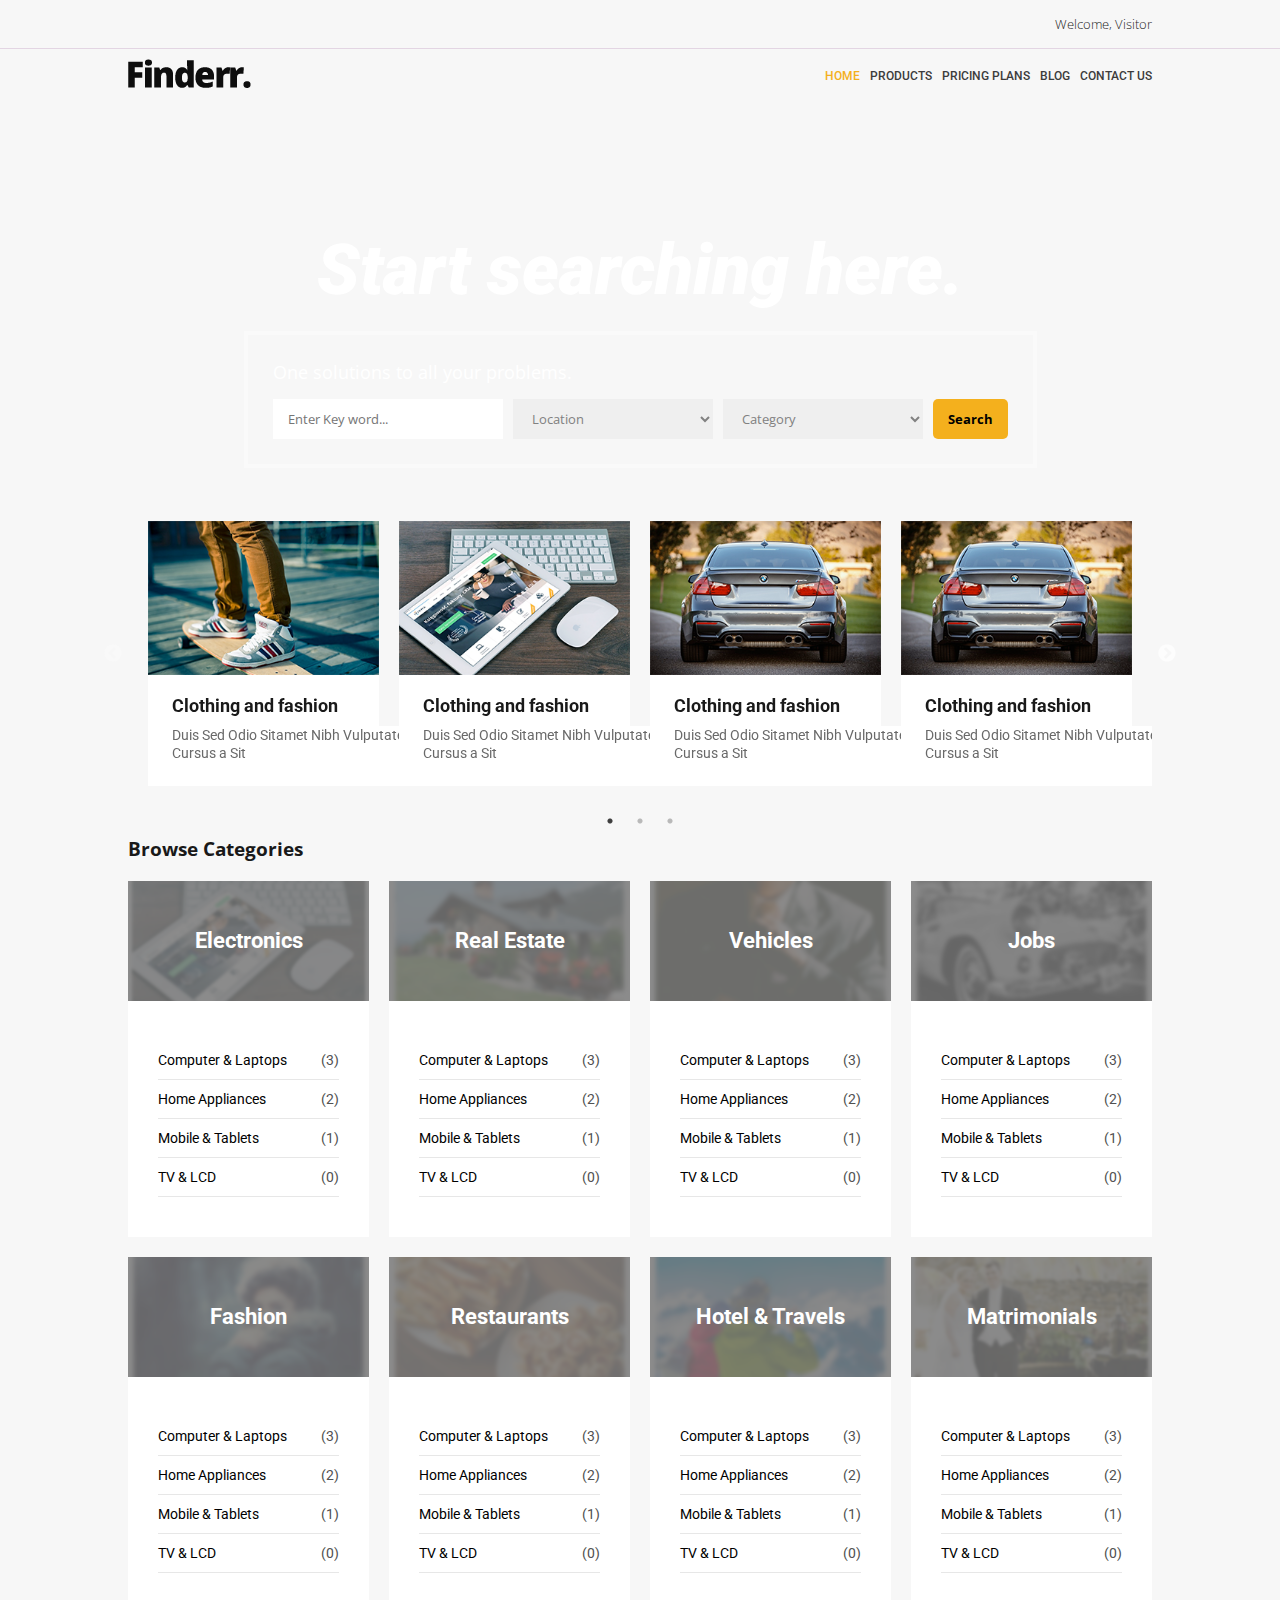
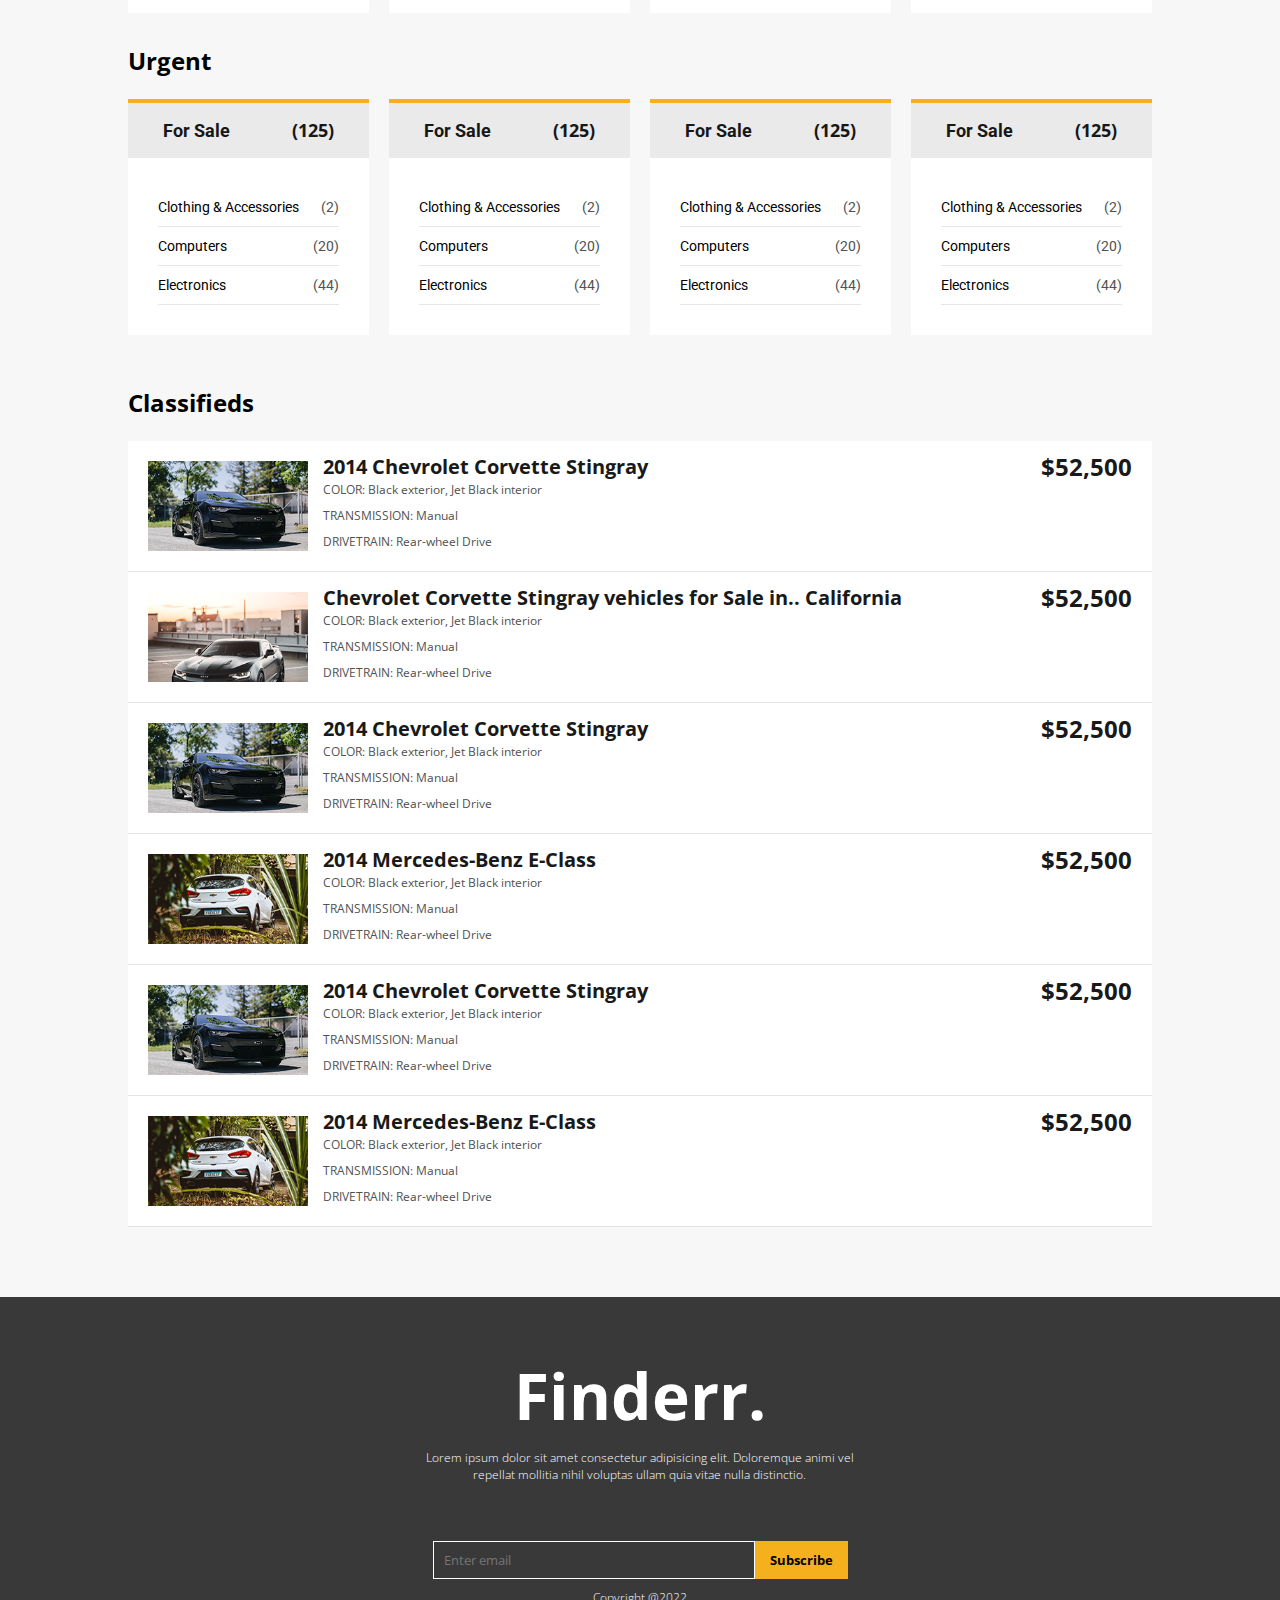
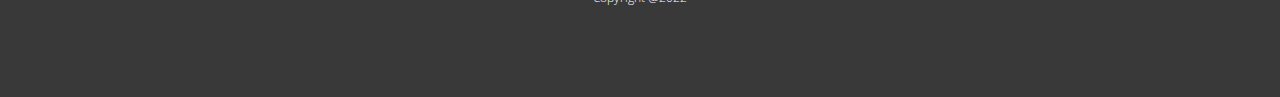
==== commit 7f3c4288: "add blogs page" ====
--- a/index.html
+++ b/index.html
@@ -72,6 +72,33 @@
     </div>
     <div class="sliderContainer container">
         <div class="single-item">
+            <div>
+                <img src="./images/Layer 281.png" alt="">
+                <h3>Clothing and fashion</h3>
+                <p>Duis Sed Odio Sitamet Nibh Vulputate Cursus a Sit </p>
+            </div>
+            <div>
+                <img src="./images/Layer 283.png" alt="">
+                <h3>Clothing and fashion</h3>
+                <p>Duis Sed Odio Sitamet Nibh Vulputate Cursus a Sit </p>
+            </div>
+            <div>
+                <img src="./images/Layer 284.png" alt="">
+                <h3>Clothing and fashion</h3>
+                <p>Duis Sed Odio Sitamet Nibh Vulputate Cursus a Sit </p>
+            </div>
+
+            <div>
+                <img src="./images/Layer 284.png" alt="">
+                <h3>Clothing and fashion</h3>
+                <p>Duis Sed Odio Sitamet Nibh Vulputate Cursus a Sit </p>
+            </div>
+
+            <div>
+                <img src="./images/Layer 284.png" alt="">
+                <h3>Clothing and fashion</h3>
+                <p>Duis Sed Odio Sitamet Nibh Vulputate Cursus a Sit </p>
+            </div>
             <div>
                 <img src="./images/Layer 281.png" alt="">
                 <h3>Clothing and fashion</h3>
@@ -414,12 +441,12 @@
         <h1>Finderr.</h1>
         <p>Lorem ipsum dolor sit amet consectetur adipisicing elit. Doloremque animi vel repellat mollitia nihil voluptas ullam quia vitae nulla distinctio.</p>
         <div>
-            <a href=""><i class="fa-brands fa-facebook-f"></i></a>
-            <a href=""><i class="fa-brands fa-twitter"></i></a>
-            <a href=""><i class="fa-brands fa-google-plus-g"></i></a>
-            <a href=""><i class="fa-brands fa-linkedin-in"></i></a>
-            <a href=""><i class="fa-brands fa-instagram"></i></a>
-            <a href=""><i class="fa-brands fa-youtube"></i></a>
+            <a href="https://www.facebook.com/" target="_blank"><i class="fa-brands fa-facebook-f"></i></a>
+            <a href="https://twitter.com/" target="_blank"><i class="fa-brands fa-twitter"></i></a>
+            <a href="https://www.google.com/" target="_blank"><i class="fa-brands fa-google-plus-g"></i></a>
+            <a href="https://www.linkedin.com/" target="_blank"><i class="fa-brands fa-linkedin-in"></i></a>
+            <a href="https://www.instagram.com/" target="_blank"><i class="fa-brands fa-instagram"></i></a>
+            <a href="https://www.youtube.com/" target="_blank"><i class="fa-brands fa-youtube"></i></a>
         </div>
         <div class="inputContainer">
             <input type="text" placeholder="Enter email">
@@ -428,7 +455,7 @@
         <p>Copyright @2022</p>
      </footer>
 
-    <script src="http://ajax.googleapis.com/ajax/libs/jquery/1.7.1/jquery.min.js" type="text/javascript"></script>
+    <script src="https://ajax.googleapis.com/ajax/libs/jquery/1.7.1/jquery.min.js" type="text/javascript"></script>
     <script type="text/javascript" src="slick/slick.min.js"></script>
     <script>
         $(document).ready(function () {
--- a/style.css
+++ b/style.css
@@ -590,3 +590,55 @@
   .classifieds .items button:hover,.classifieds .items a:hover {
     color: #139c9e;
 }
+
+.fa-star{
+    color: rgb(180, 180, 35);
+}
+
+.blogs {
+    margin: 70px auto;
+}
+
+.blogs .items {
+   display: grid;
+   grid-template-columns: repeat(3,1fr);
+   gap: 25px;
+}
+
+.blogs .items >div {
+    display: flex;
+    flex-direction: column;
+    box-shadow: rgba(100, 100, 111, 0.2) 0px 7px 29px 0px;
+}
+
+.blogs > h3 {
+    margin-bottom: 15px;
+    font-size: 1.5rem;
+}
+
+.blogs .items  img {
+    width: 100%;
+    height: 200px;
+    object-fit: cover;
+    object-position: center;
+}
+
+.blogs .items p {
+    font-size: 0.8rem;
+    color: #1f1f1f;
+    padding: 5px 20px;
+    overflow: hidden;
+    width:100%;
+    display: -webkit-box;
+    -webkit-line-clamp: 3;
+    -webkit-box-orient: vertical;
+    overflow: hidden;
+    margin-bottom: 20px;
+    height: 50px;
+}
+
+.blogs .items h4{
+    font-size: 1.2rem;
+    color: #1f1f1f;
+    padding: 5px 20px;
+}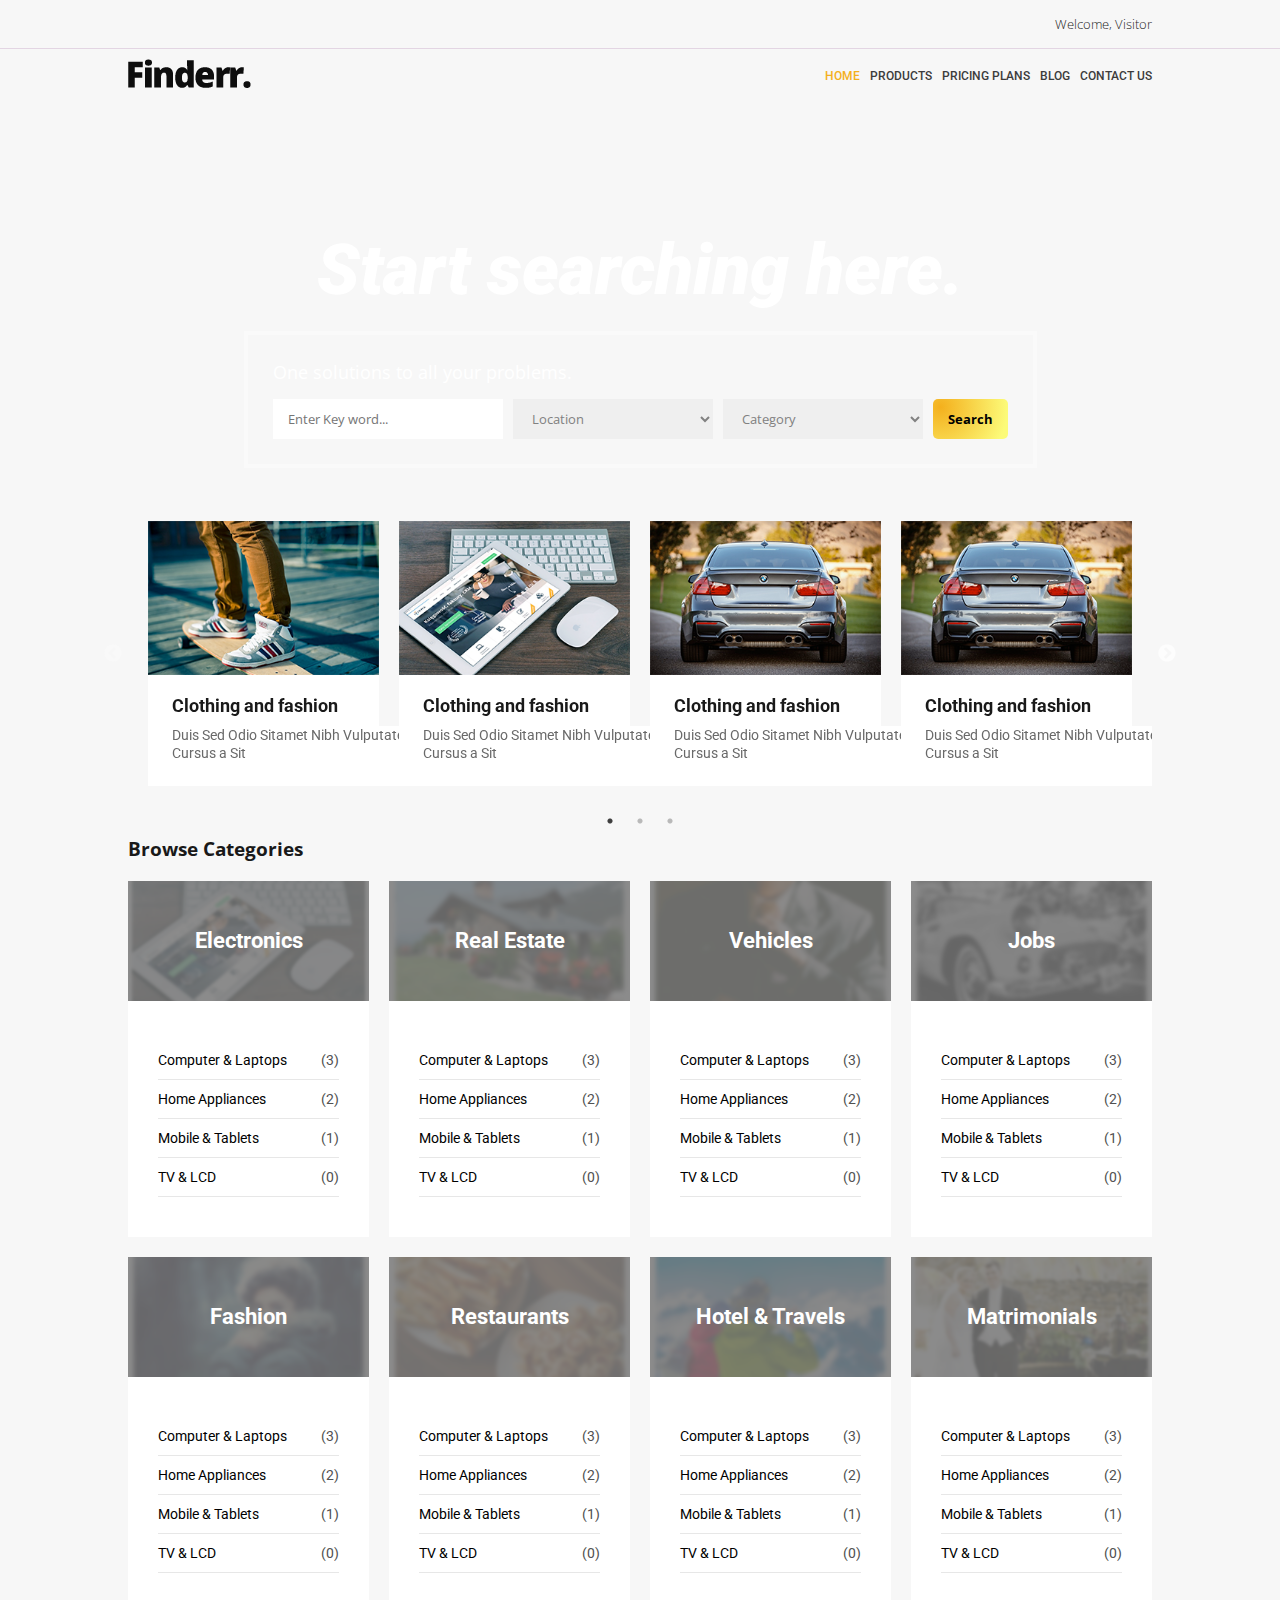
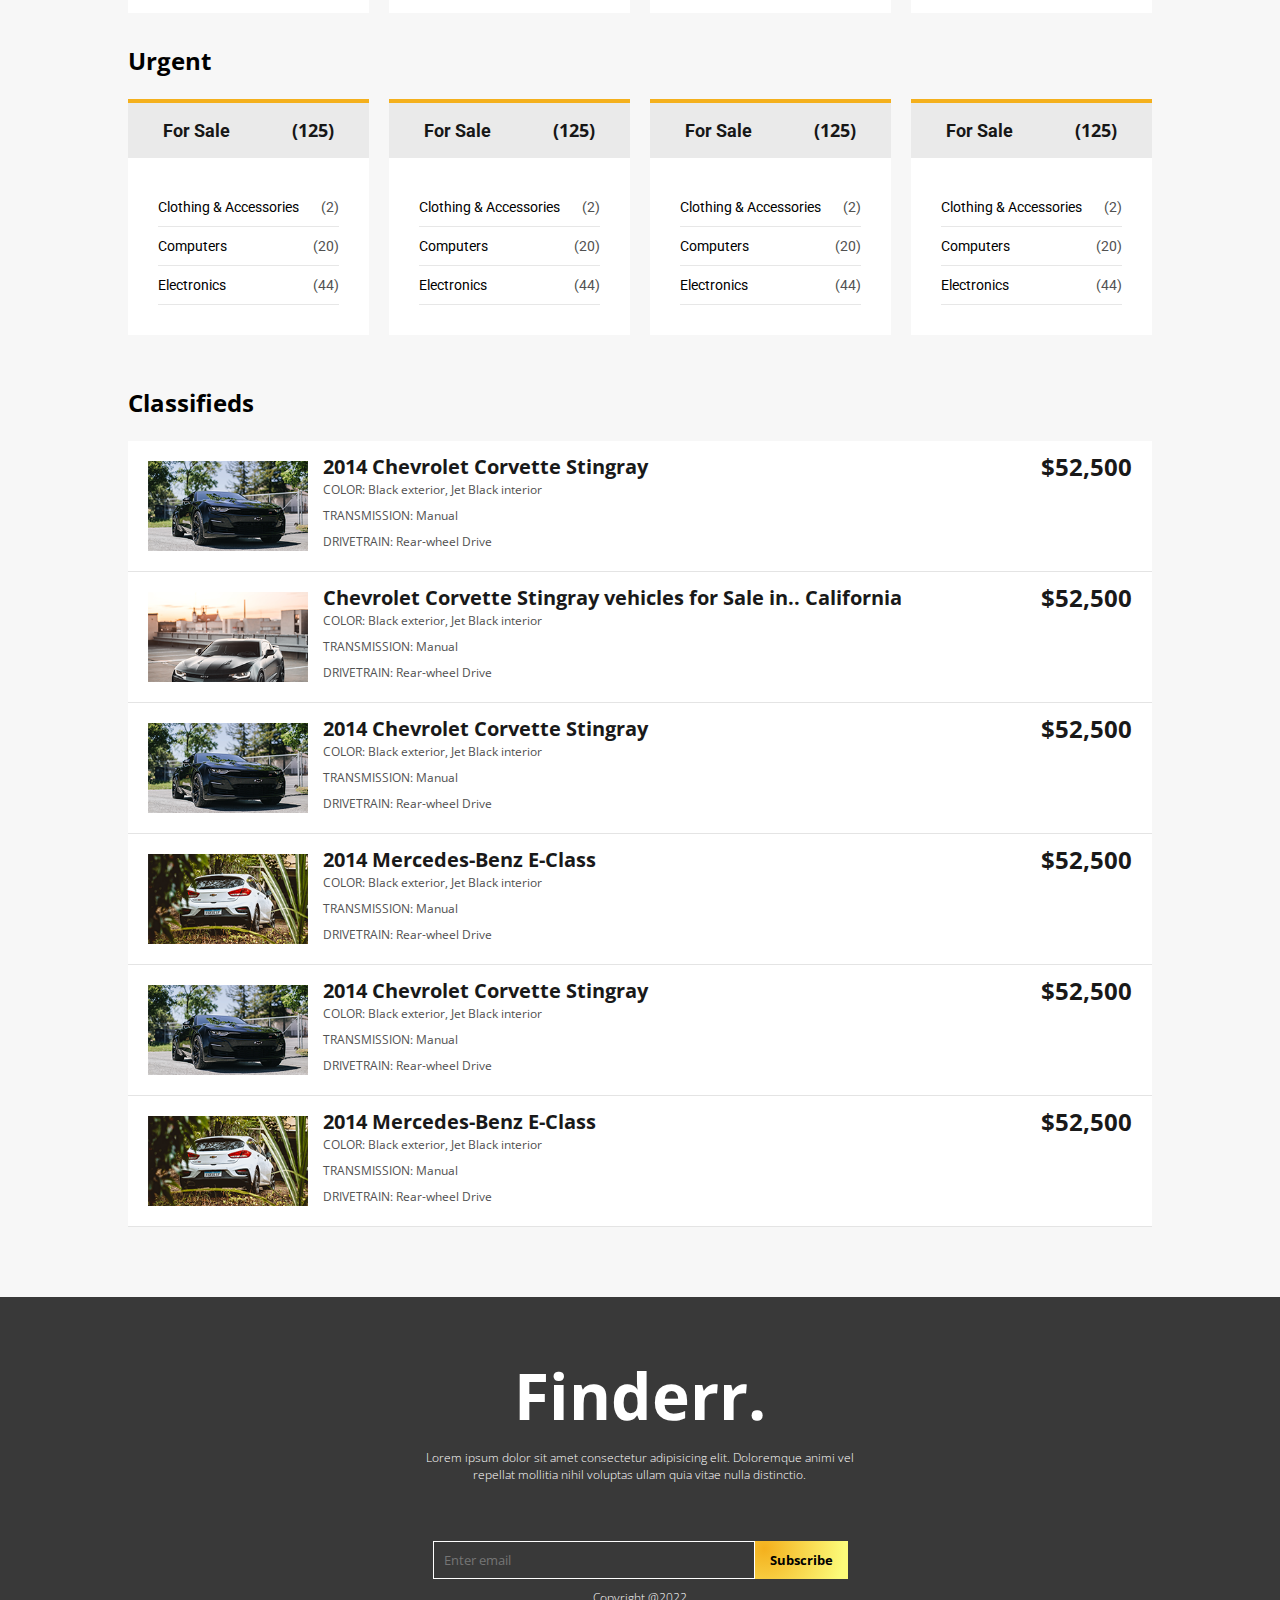
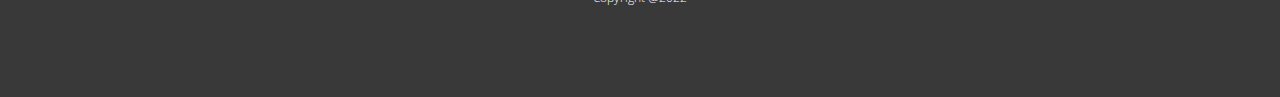
==== commit 52ed512a: "change primary button color" ====
--- a/index.html
+++ b/index.html
@@ -469,6 +469,9 @@
                 }
             );
         });
+
+
+        
     </script>
 </body>
 
--- a/style.css
+++ b/style.css
@@ -116,7 +116,7 @@
 }
 
 .primaryButton {
-    background: #f4b01d;
+    background: radial-gradient(circle at 10% 20%, #f4b01d 0%, rgb(252, 251, 121) 90%);
     color: black;
     border-radius: 5px;
     padding: 10px 15px;
@@ -517,6 +517,7 @@
   align-items: center;
   box-shadow: rgba(100, 100, 111, 0.2) 0px 7px 29px 0px;
   padding: 30px;
+  border-radius: 7px;
 }
 
 .pricingPlans >div >div h4 {
@@ -609,6 +610,7 @@
     display: flex;
     flex-direction: column;
     box-shadow: rgba(100, 100, 111, 0.2) 0px 7px 29px 0px;
+    border-radius: 7px;
 }
 
 .blogs > h3 {
@@ -641,4 +643,9 @@
     font-size: 1.2rem;
     color: #1f1f1f;
     padding: 5px 20px;
+}
+
+address{
+    padding: 20px 40px;
+    background: #fff;
 }